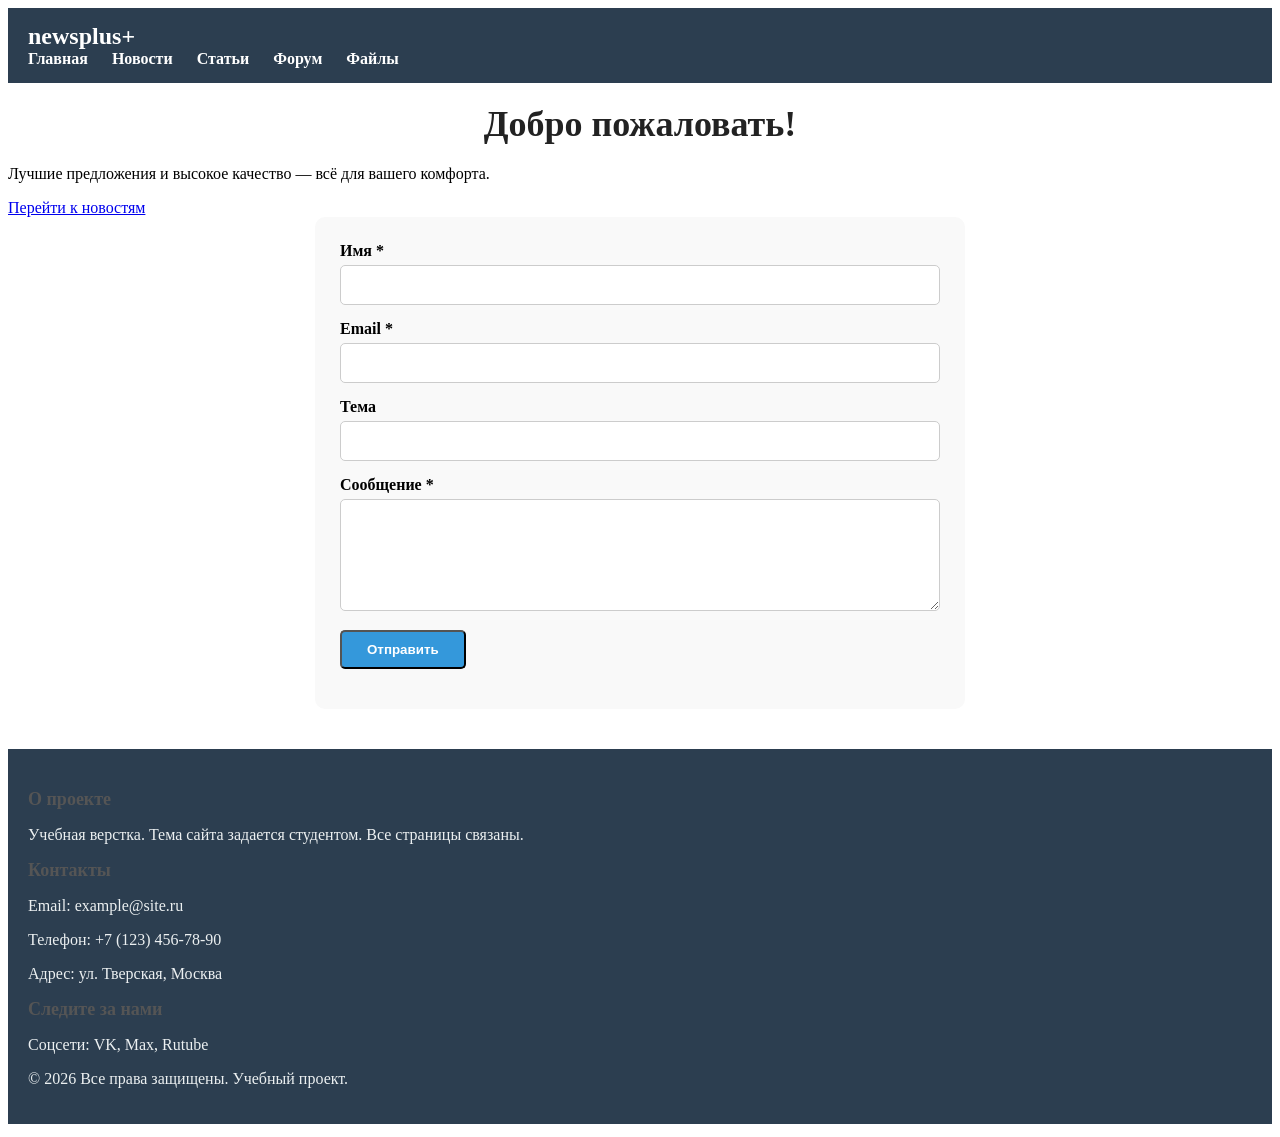
==== adreklama.html @ 59ff456b "ПР-1-3" ====
<!DOCTYPE html>
<html lang="ru">
<head>
    <meta charset="UTF-8">
    <meta name="viewport" content="width=device-width, initial-scale=1.0, viewport-fit=cover">
    <title>Реклама / Связь</title>
    <link rel="stylesheet" href="css/style.css">
</head>
<body>
    <header>
        <div>
            <a href="index.html">newsplus+</a>
            <nav>
                <ul>
                    <li><a href="index.html">Главная</a></li>
                    <li><a href="mainnews.html">Новости</a></li>
                    <li><a href="statie.html">Статьи</a></li>
                    <li><a href="forume.html">Форум</a></li>
                    <li><a href="files.html">Файлы</a></li>
                </ul>
            </nav>
        </div>
    </header>

    <main>
        <section>
            <div>
                <h1>Добро пожаловать!</h1>
                <p>Лучшие предложения и высокое качество — всё для вашего комфорта.</p>
                <a href="mainnews.html">Перейти к новостям</a>
            </div>
        </section>

        <section>
            <form action="#" method="post">
    <div>
        <label for="name">Имя *</label>
        <input type="text" id="name" name="name" required>
    </div>
    <div>
        <label for="email">Email *</label>
        <input type="email" id="email" name="email" required>
    </div>
    <div>
        <label for="subject">Тема</label>
        <input type="text" id="subject" name="subject">
    </div>
    <div>
        <label for="message">Сообщение *</label>
        <textarea id="message" name="message" rows="5" required></textarea>
    </div>
    <div>
        <button type="submit">Отправить</button>
    </div>
</form>

        </section>

        
    </main>

    <footer>
        <div>
            <div>
                <h4>О проекте</h4>
                <p>Учебная верстка. Тема сайта задается студентом. Все страницы связаны.</p>
            </div>
            <div>
                <h4>Контакты</h4>
                <p>Email: example@site.ru</p>
                <p>Телефон: +7 (123) 456-78-90</p>
                <p>Адрес: ул. Тверская, Москва</p>
            </div>
            <div>
                <h4>Следите за нами</h4>
                <p>Соцсети: VK, Max, Rutube</p>
            </div>
        </div>
        <div>
            <p>&copy; 2026 Все права защищены. Учебный проект.</p>
        </div>
    </footer>
</body>
</html>
---- css/style.css ----
/* Заголовки */
h1 {
    font-size: 36px;
    color: #222222;
    text-align: center;
    margin-top: 20px;
    margin-bottom: 20px;
}

h2 {
    font-size: 28px;
    color: #333333;
    text-align: center;
    margin-top: 30px;
    margin-bottom: 20px;
}

h3 {
    font-size: 22px;
    color: #444444;
    margin-top: 10px;
    margin-bottom: 10px;
}

h4 {
    font-size: 18px;
    color: #555555;
    margin-top: 10px;
    margin-bottom: 10px;
}

/* Шапка сайта */
header {
    background-color: #2c3e50;    /* тёмно-синий фон */
    padding: 15px 20px;
}

header a {
    color: white;
    text-decoration: none;         /* убираем подчёркивание у ссылок */
    font-weight: bold;
}

/* Логотип */
header > div > a:first-child {
    font-size: 24px;
}

/* Список навигации */
nav ul {
    list-style: none;              /* убираем маркеры списка */
    margin: 0;
    padding: 0;
}

nav ul li {
    display: inline-block;         /* располагаем пункты меню в строку */
    margin-right: 20px;
}

nav ul li a:hover {
    text-decoration: underline;    /* подчёркивание при наведении */
}

/* Кнопка */
.btn, button, .button {
    display: inline-block;
    background-color: #3498db;     /* голубой фон */
    color: white;
    padding: 10px 25px;
    border-radius: 5px;            /* закруглённые углы */
    text-decoration: none;
    font-weight: bold;
    transition: 0.3s;              /* плавность при наведении */
}

.btn:hover, button:hover, .button:hover {
    background-color: #2980b9;     /* более тёмный при наведении */
    cursor: pointer;
}

/* Карточки товаров/услуг */
.product-card {
    background-color: #f9f9f9;
    border: 1px solid #dddddd;
    border-radius: 8px;
    padding: 15px;
    margin-bottom: 20px;
    text-align: center;
}

.card-img {
    background-color: #e0e0e0;
    height: 150px;
    border-radius: 5px;
    margin-bottom: 10px;
}

.price {
    font-size: 20px;
    font-weight: bold;
    color: #e67e22;               /* оранжевый цвет цены */
    margin: 10px 0;
}

.feature-card {
    background-color: #f0f4f8;
    padding: 20px;
    border-radius: 10px;
    text-align: center;
    margin-bottom: 20px;
}

.feature-icon {
    font-size: 40px;
    margin-bottom: 10px;
}

/* Подвал */
footer {
    background-color: #2c3e50;
    color: #ecf0f1;
    padding: 30px 20px 20px;
    margin-top: 40px;
}

footer a {
    color: #ecf0f1;
    text-decoration: none;
}

footer a:hover {
    text-decoration: underline;
}

.copyright {
    text-align: center;
    margin-top: 20px;
    font-size: 14px;
}

/* Контакты */
.contacts-info {
    background-color: #f9f9f9;
    padding: 20px;
    border-radius: 10px;
    margin-bottom: 30px;
}

.contacts-info div {
    margin-bottom: 15px;
}

.map iframe {
    width: 100%;
    border: 1px solid #dddddd;
    border-radius: 8px;
}

/* Форма обратной связи */
form {
    background-color: #f9f9f9;
    padding: 25px;
    border-radius: 10px;
    max-width: 600px;
    margin: 0 auto;
}

form div {
    margin-bottom: 15px;
}

label {
    display: block;
    font-weight: bold;
    margin-bottom: 5px;
}

input, textarea, select {
    width: 100%;
    padding: 10px;
    border: 1px solid #cccccc;
    border-radius: 5px;
    font-size: 16px;
    box-sizing: border-box;
}

input:focus, textarea:focus, select:focus {
    outline: none;
    border-color: #3498db;
}
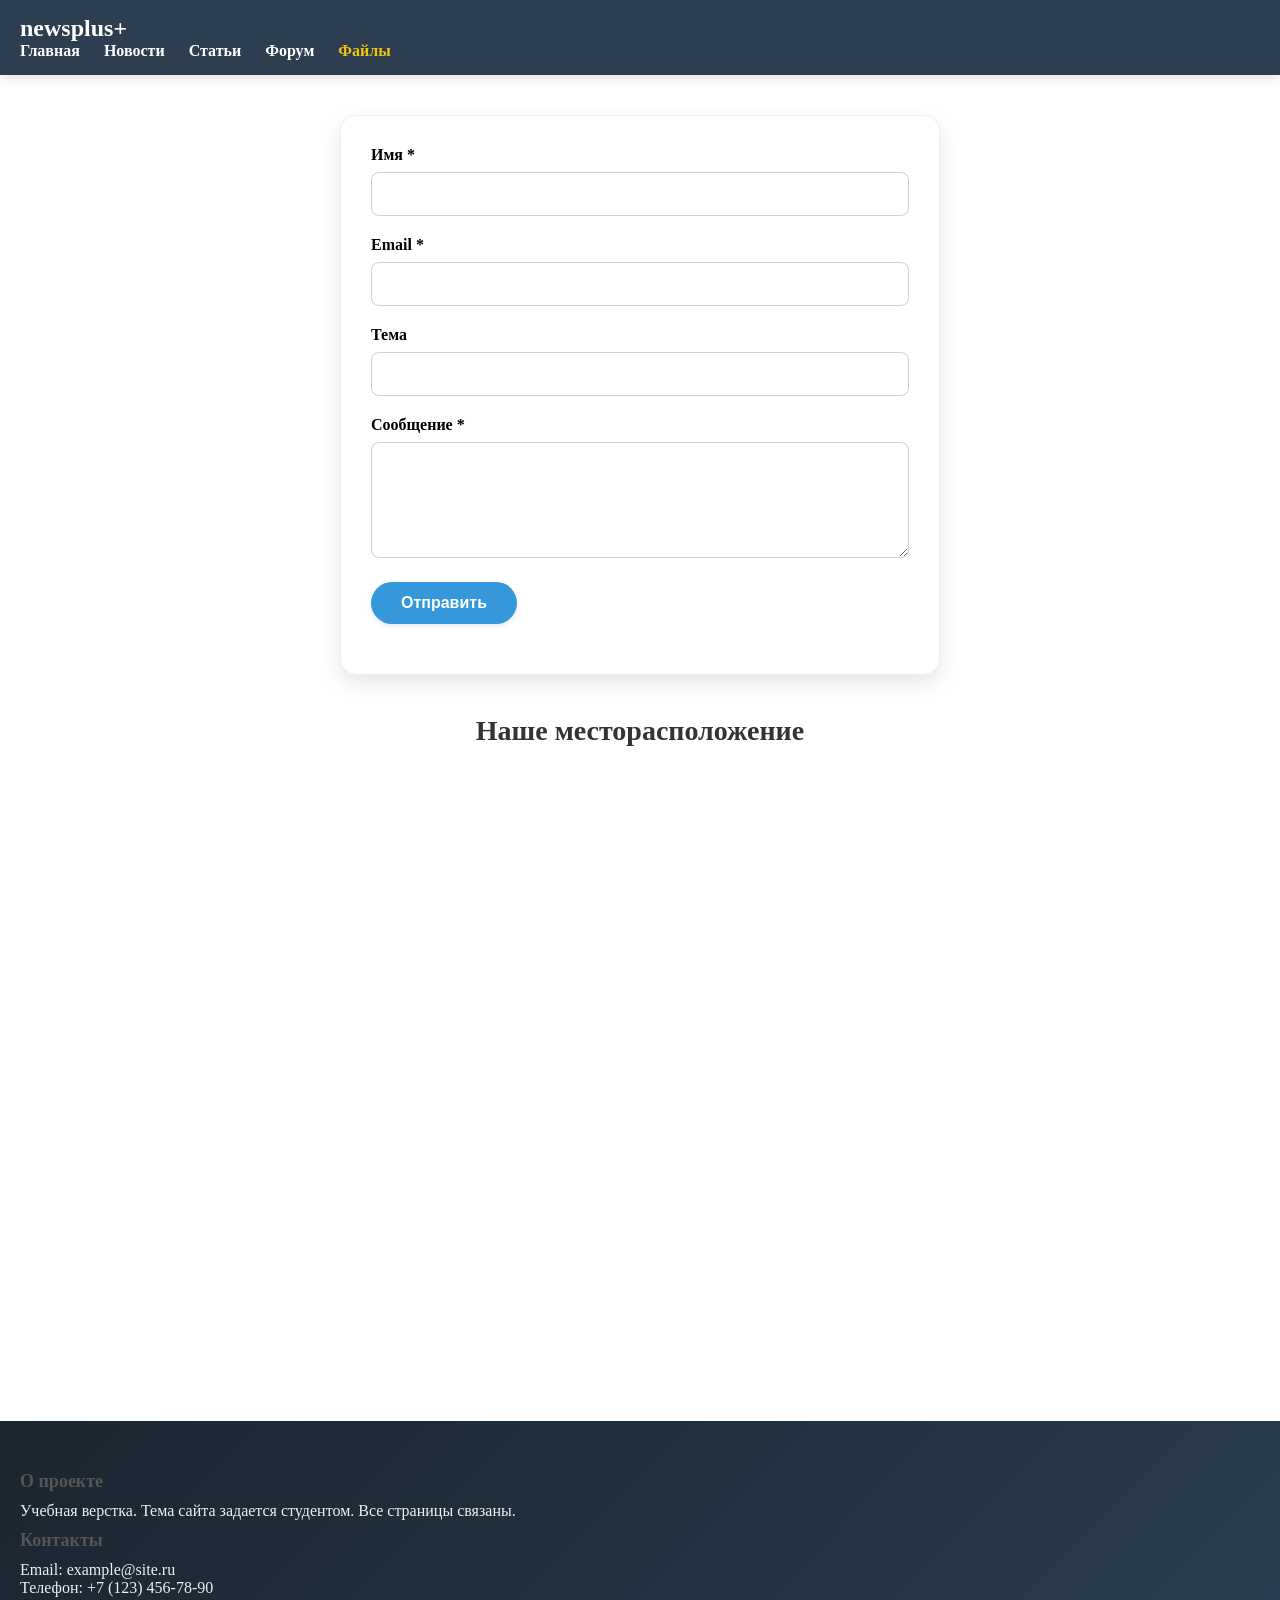
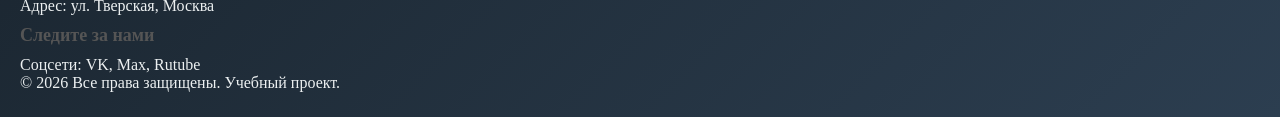
==== commit 158c7563: "ПР-4-1-2 изменение HTML кода, добавление кнопки обратной связи" ====
--- a/adreklama.html
+++ b/adreklama.html
@@ -24,14 +24,6 @@
 
     <main>
         <section>
-            <div>
-                <h1>Добро пожаловать!</h1>
-                <p>Лучшие предложения и высокое качество — всё для вашего комфорта.</p>
-                <a href="mainnews.html">Перейти к новостям</a>
-            </div>
-        </section>
-
-        <section>
             <form action="#" method="post">
     <div>
         <label for="name">Имя *</label>
@@ -55,6 +47,8 @@
 </form>
 
         </section>
+        <h2>Наше месторасположение</h2>
+        <iframe id="map_322671112" frameborder="0" width="100%" height="600px" src="https://makemap.2gis.ru/widget?data=[base64]" sandbox="allow-modals allow-forms allow-scripts allow-same-origin allow-popups allow-top-navigation-by-user-activation"></iframe>
 
         
     </main>
--- a/css/style.css
+++ b/css/style.css
@@ -1,3 +1,9 @@
+* {
+    margin: 0;
+    padding: 0;
+    box-sizing: border-box;
+}
+
 /* Заголовки */
 h1 {
     font-size: 36px;
@@ -31,8 +37,11 @@
 
 /* Шапка сайта */
 header {
-    background-color: #2c3e50;    /* тёмно-синий фон */
+    background-color: #2c3e50;
     padding: 15px 20px;
+    box-shadow: 0 4px 10px rgba(0, 0, 0, 0.1);  /* тень под шапкой */
+    position: sticky;
+    top: 0;
 }
 
 header a {
@@ -53,6 +62,13 @@
     padding: 0;
 }
 
+.nav-list a.active {
+    color: #f1c40f;
+    border-bottom: 2px solid #f1c40f;
+    padding-bottom: 5px;
+}
+
+
 nav ul li {
     display: inline-block;         /* располагаем пункты меню в строку */
     margin-right: 20px;
@@ -62,39 +78,87 @@
     text-decoration: underline;    /* подчёркивание при наведении */
 }
 
+/* Первый пункт меню */
+nav ul li:first-child a {
+    font-weight: bold;
+}
+
+/* Последний пункт меню */
+nav ul li:last-child a {
+    color: #f1c40f;
+}
+
+/* Для каждого второго пункта (чётного) */
+nav ul li:nth-child(even) a:hover {
+    color: #f39c12;
+}
+
 /* Кнопка */
 .btn, button, .button {
     display: inline-block;
-    background-color: #3498db;     /* голубой фон */
+    background-color: #3498db;
     color: white;
-    padding: 10px 25px;
-    border-radius: 5px;            /* закруглённые углы */
+    padding: 12px 30px;        /* увеличили отступы */
+    border: none;              /* убираем стандартную рамку у кнопок */
+    border-radius: 30px;       /* более скруглённые углы */
     text-decoration: none;
     font-weight: bold;
-    transition: 0.3s;              /* плавность при наведении */
+    font-size: 16px;
+    transition: all 0.25s ease;
+    box-shadow: 0 2px 5px rgba(0, 0, 0, 0.1);
 }
 
 .btn:hover, button:hover, .button:hover {
-    background-color: #2980b9;     /* более тёмный при наведении */
-    cursor: pointer;
-}
+    background-color: #2980b9;
+    box-shadow: 0 4px 10px rgba(0, 0, 0, 0.15);
+}
+
+.btn:active, button:active, .button:active {
+    transform: scale(0.97);   /* эффект нажатия */
+}
+
 
 /* Карточки товаров/услуг */
 .product-card {
-    background-color: #f9f9f9;
-    border: 1px solid #dddddd;
-    border-radius: 8px;
-    padding: 15px;
-    margin-bottom: 20px;
-    text-align: center;
-}
+    background-color: #ffffff;
+    border: 1px solid #e0e0e0;
+    border-radius: 12px;
+    padding: 20px;
+    margin-bottom: 25px;
+    text-align: center;
+    transition: transform 0.2s, box-shadow 0.2s;
+}
+
+.product-card:hover {
+    background: linear-gradient(to bottom, #ffffff, #fafafa);
+    box-shadow: 0 10px 25px rgba(0, 0, 0, 0.15);
+    transform: translateY(-5px);
+}
+
+.product-card:nth-child(odd) {
+    background-color: #ffffff;
+}
+
+.product-card:nth-child(even) {
+    background-color: #fafafa;
+}
+
+
 
 .card-img {
     background-color: #e0e0e0;
     height: 150px;
     border-radius: 5px;
     margin-bottom: 10px;
-}
+    transition: transform 0.3s;
+    overflow: hidden;
+
+}
+
+.product-card:hover .card-img {
+    transform: scale(1.02);
+}
+
 
 .price {
     font-size: 20px;
@@ -105,10 +169,17 @@
 
 .feature-card {
     background-color: #f0f4f8;
-    padding: 20px;
-    border-radius: 10px;
-    text-align: center;
-    margin-bottom: 20px;
+    padding: 25px 20px;
+    border-radius: 12px;
+    text-align: center;
+    margin-bottom: 20px;
+    box-shadow: 0 2px 8px rgba(0, 0, 0, 0.05);
+    transition: transform 0.2s, box-shadow 0.2s;
+}
+
+.feature-card:hover {
+    transform: translateY(-3px);
+    box-shadow: 0 6px 16px rgba(0, 0, 0, 0.1);
 }
 
 .feature-icon {
@@ -119,19 +190,45 @@
 /* Подвал */
 footer {
     background-color: #2c3e50;
+    background: linear-gradient(135deg, #1a252f 0%, #2c3e50 100%);
     color: #ecf0f1;
-    padding: 30px 20px 20px;
-    margin-top: 40px;
+    padding: 40px 20px 25px;
+    margin-top: 50px;
+}
+
+.footer-col {
+    margin-bottom: 20px;
+}
+
+.footer-col h4 {
+    margin-bottom: 15px;
+    font-size: 18px;
 }
 
 footer a {
     color: #ecf0f1;
     text-decoration: none;
+    transition: color 0.2s;
 }
 
 footer a:hover {
     text-decoration: underline;
-}
+    color: #f1c40f;
+    text-decoration: underline;
+
+}
+
+footer a:active {
+    color: #e67e22;
+}
+
+
+.container {
+    max-width: 1200px;
+    margin: 0 auto;   /* центрирование блока */
+    padding: 0 20px;  /* внутренние отступы по бокам */
+}
+
 
 .copyright {
     text-align: center;
@@ -141,10 +238,12 @@
 
 /* Контакты */
 .contacts-info {
-    background-color: #f9f9f9;
-    padding: 20px;
-    border-radius: 10px;
+    background-color: #ffffff;
+    padding: 25px;
+    border-radius: 12px;
     margin-bottom: 30px;
+    box-shadow: 0 4px 12px rgba(0, 0, 0, 0.08);
+    border: 1px solid #eeeeee;
 }
 
 .contacts-info div {
@@ -159,33 +258,71 @@
 
 /* Форма обратной связи */
 form {
-    background-color: #f9f9f9;
-    padding: 25px;
-    border-radius: 10px;
+    background-color: #ffffff;
+    padding: 30px;
+    border-radius: 16px;
     max-width: 600px;
     margin: 0 auto;
+    box-shadow: 0 8px 20px rgba(0, 0, 0, 0.1);
+    border: 1px solid #eeeeee;
 }
 
 form div {
-    margin-bottom: 15px;
+    margin-bottom: 20px;
 }
 
 label {
     display: block;
-    font-weight: bold;
-    margin-bottom: 5px;
-}
+    font-weight: 600;
+    margin-bottom: 8px;
+}
+
 
 input, textarea, select {
     width: 100%;
-    padding: 10px;
-    border: 1px solid #cccccc;
-    border-radius: 5px;
+    padding: 12px 15px;
+    border: 1px solid #d0d0d0;
+    border-radius: 8px;
     font-size: 16px;
-    box-sizing: border-box;
+    transition: border-color 0.3s, box-shadow 0.3s;
 }
 
 input:focus, textarea:focus, select:focus {
     outline: none;
-    border-color: #3498db;
-}+    border-color: #e67e22;
+    box-shadow: 0 0 0 3px rgba(230, 126, 34, 0.2);
+    background-color: #fffef7;
+}
+
+section {
+    transition: opacity 0.5s;
+    margin-top: 40px;
+    margin-bottom: 40px;
+}
+
+section:hover {
+    opacity: 0.98;
+}
+
+
+.hero {
+    background: linear-gradient(135deg, rgba(0,0,0,0.6) 0%, rgba(0,0,0,0.3) 100%), url('https://via.placeholder.com/1920x600?text=Hero+Background');
+    background-size: cover;
+    background-position: center;
+    padding: 80px 0;
+    text-align: center;
+    color: white;
+}
+
+.hero h1, .hero p {
+    color: white;
+}
+
+.hero .btn {
+    background-color: #e67e22;
+}
+
+.hero .btn:hover {
+    background-color: #d35400;
+}
+
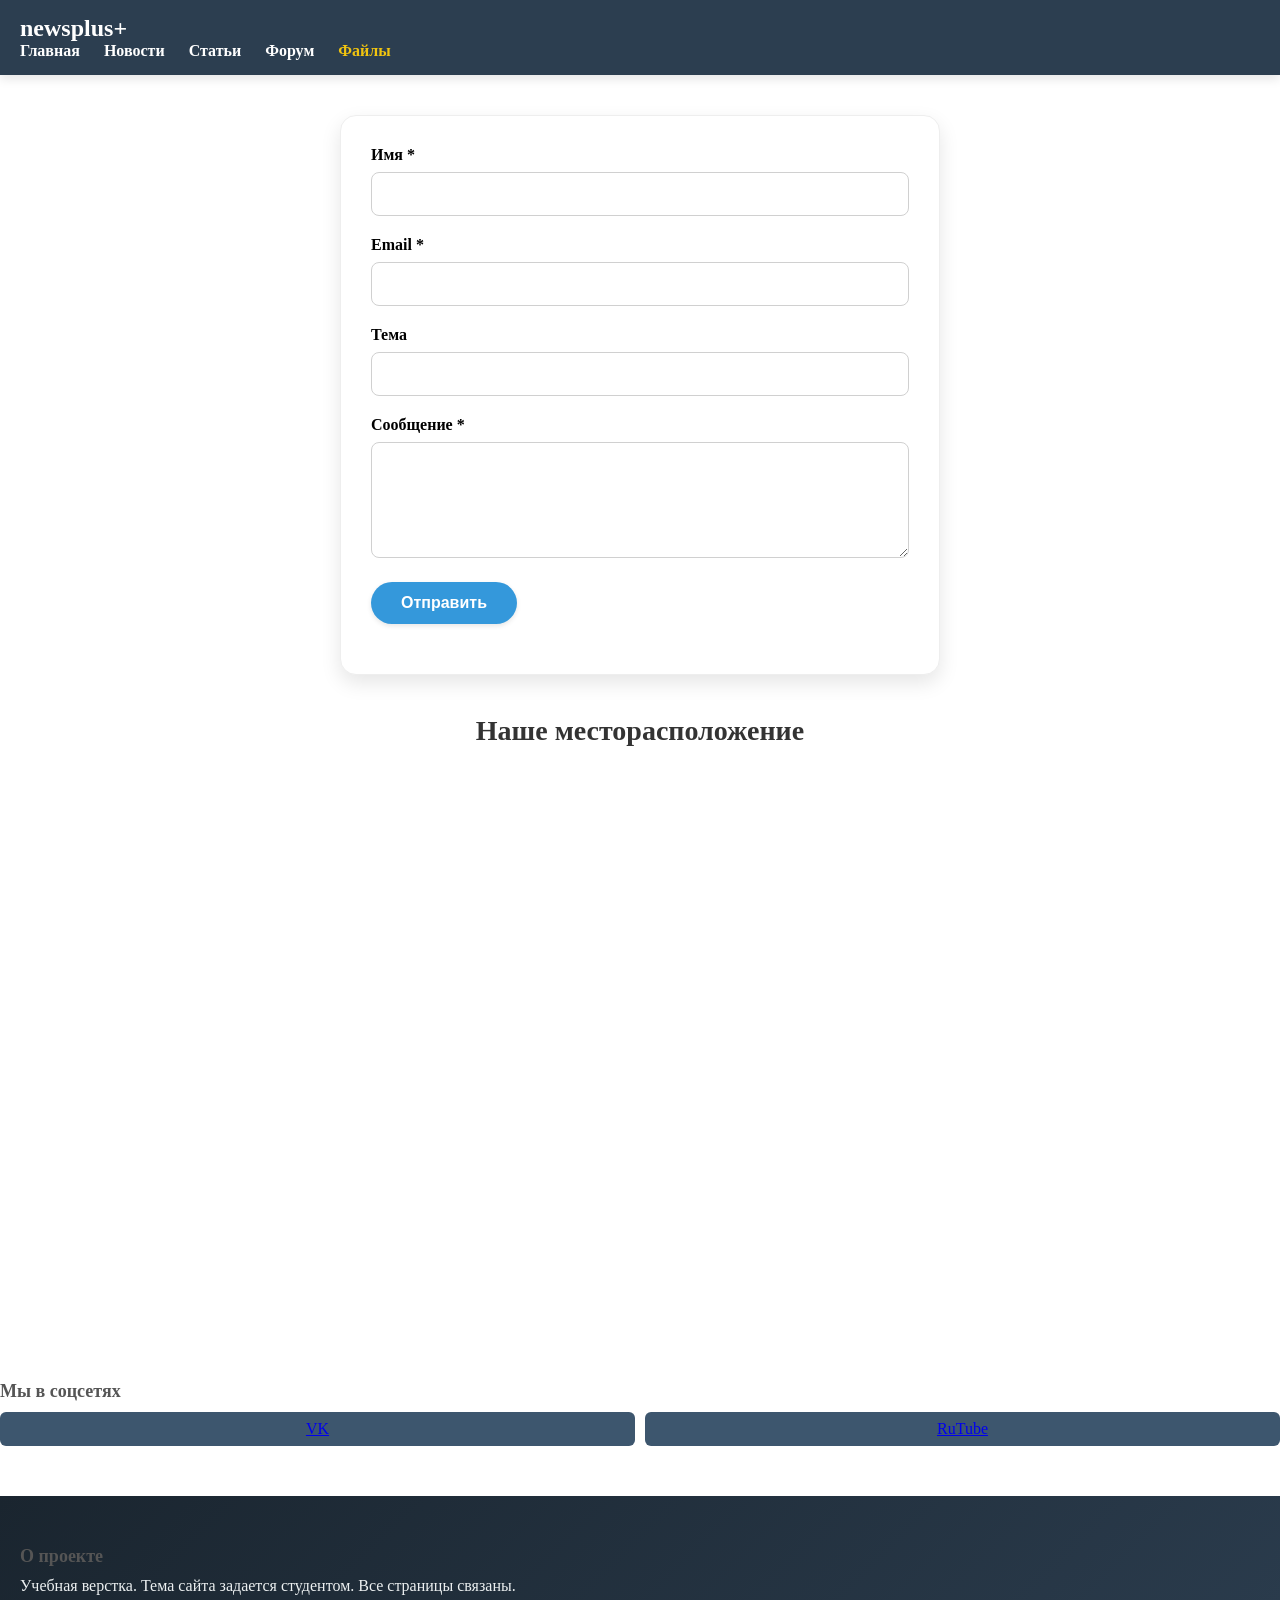
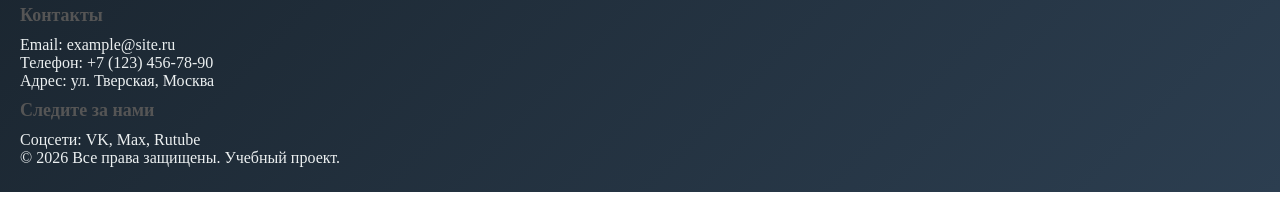
==== commit f67560c1: "ПР-3-2: внедрен  Grid для каталога, галереи и соцсетей" ====
--- a/adreklama.html
+++ b/adreklama.html
@@ -49,7 +49,14 @@
         </section>
         <h2>Наше месторасположение</h2>
         <iframe id="map_322671112" frameborder="0" width="100%" height="600px" src="https://makemap.2gis.ru/widget?data=[base64]" sandbox="allow-modals allow-forms allow-scripts allow-same-origin allow-popups allow-top-navigation-by-user-activation"></iframe>
-
+        <div class="footer-social">
+            <h4>Мы в соцсетях</h4>
+            <div class="social-grid">
+                <a href="#">VK</a>
+                <a href="#">RuTube</a>
+            </div>
+        </div>
+        
         
     </main>
 
--- a/css/style.css
+++ b/css/style.css
@@ -117,21 +117,95 @@
     transform: scale(0.97);   /* эффект нажатия */
 }
 
+/* Галерея — сложная сетка с разными размерами */
+.gallery-grid {
+    display: grid;
+    grid-template-columns: repeat(4, 1fr);
+    grid-auto-rows: 200px;
+    gap: 15px;
+}
+
+.gallery-item {
+    background-color: #3498db;
+    color: white;
+    display: flex;
+    align-items: center;
+    justify-content: center;
+    border-radius: 8px;
+    font-size: 18px;
+    font-weight: bold;
+}
+
+/* Растягиваем некоторые элементы на несколько колонок/строк */
+.gallery-item-1 {
+    grid-column: span 2;
+    grid-row: span 2;
+    background-color: #e74c3c;
+}
+
+.gallery-item-3 {
+    grid-column: span 2;
+    background-color: #2ecc71;
+}
+
+.gallery-item-5 {
+    grid-row: span 2;
+    background-color: #f39c12;
+}
+
+/* Сетка каталога на Grid */
+.cards-grid {
+    display: grid;
+    grid-template-columns: repeat(auto-fill, minmax(280px, 1fr));
+    gap: 30px;
+}
+
+/* Чтобы кнопка была внизу */
+.product-card .card-content {
+    flex: 1;
+    display: flex;
+    flex-direction: column;
+    padding: 15px;
+}
+
+.product-card .price {
+    margin-top: auto;
+}
+.social-grid {
+    display: grid;
+    grid-template-columns: repeat(2, 1fr);
+    gap: 10px;
+    margin-top: 10px;
+}
+
+.social-grid a {
+    background-color: #3d566e;
+    padding: 8px 12px;
+    text-align: center;
+    border-radius: 6px;
+    transition: background-color 0.2s;
+}
+
+.social-grid a:hover {
+    background-color: #f1c40f;
+    color: #2c3e50;
+}
 
 /* Карточки товаров/услуг */
 .product-card {
+    display: flex;
+    flex-direction: column;
     background-color: #ffffff;
     border: 1px solid #e0e0e0;
     border-radius: 12px;
-    padding: 20px;
-    margin-bottom: 25px;
-    text-align: center;
-    transition: transform 0.2s, box-shadow 0.2s;
-}
+    overflow: hidden;
+    transition: box-shadow 0.2s;
+}
+
 
 .product-card:hover {
     background: linear-gradient(to bottom, #ffffff, #fafafa);
-    box-shadow: 0 10px 25px rgba(0, 0, 0, 0.15);
+    box-shadow: 0 8px 20px rgba(0, 0, 0, 0.1);
     transform: translateY(-5px);
 }
 
@@ -146,13 +220,12 @@
 
 
 .card-img {
+    height: 180px;
     background-color: #e0e0e0;
-    height: 150px;
-    border-radius: 5px;
-    margin-bottom: 10px;
-    transition: transform 0.3s;
-    overflow: hidden;
-
+    display: flex;
+    align-items: center;
+    justify-content: center;
+    font-size: 48px;
 }
 
 .product-card:hover .card-img {
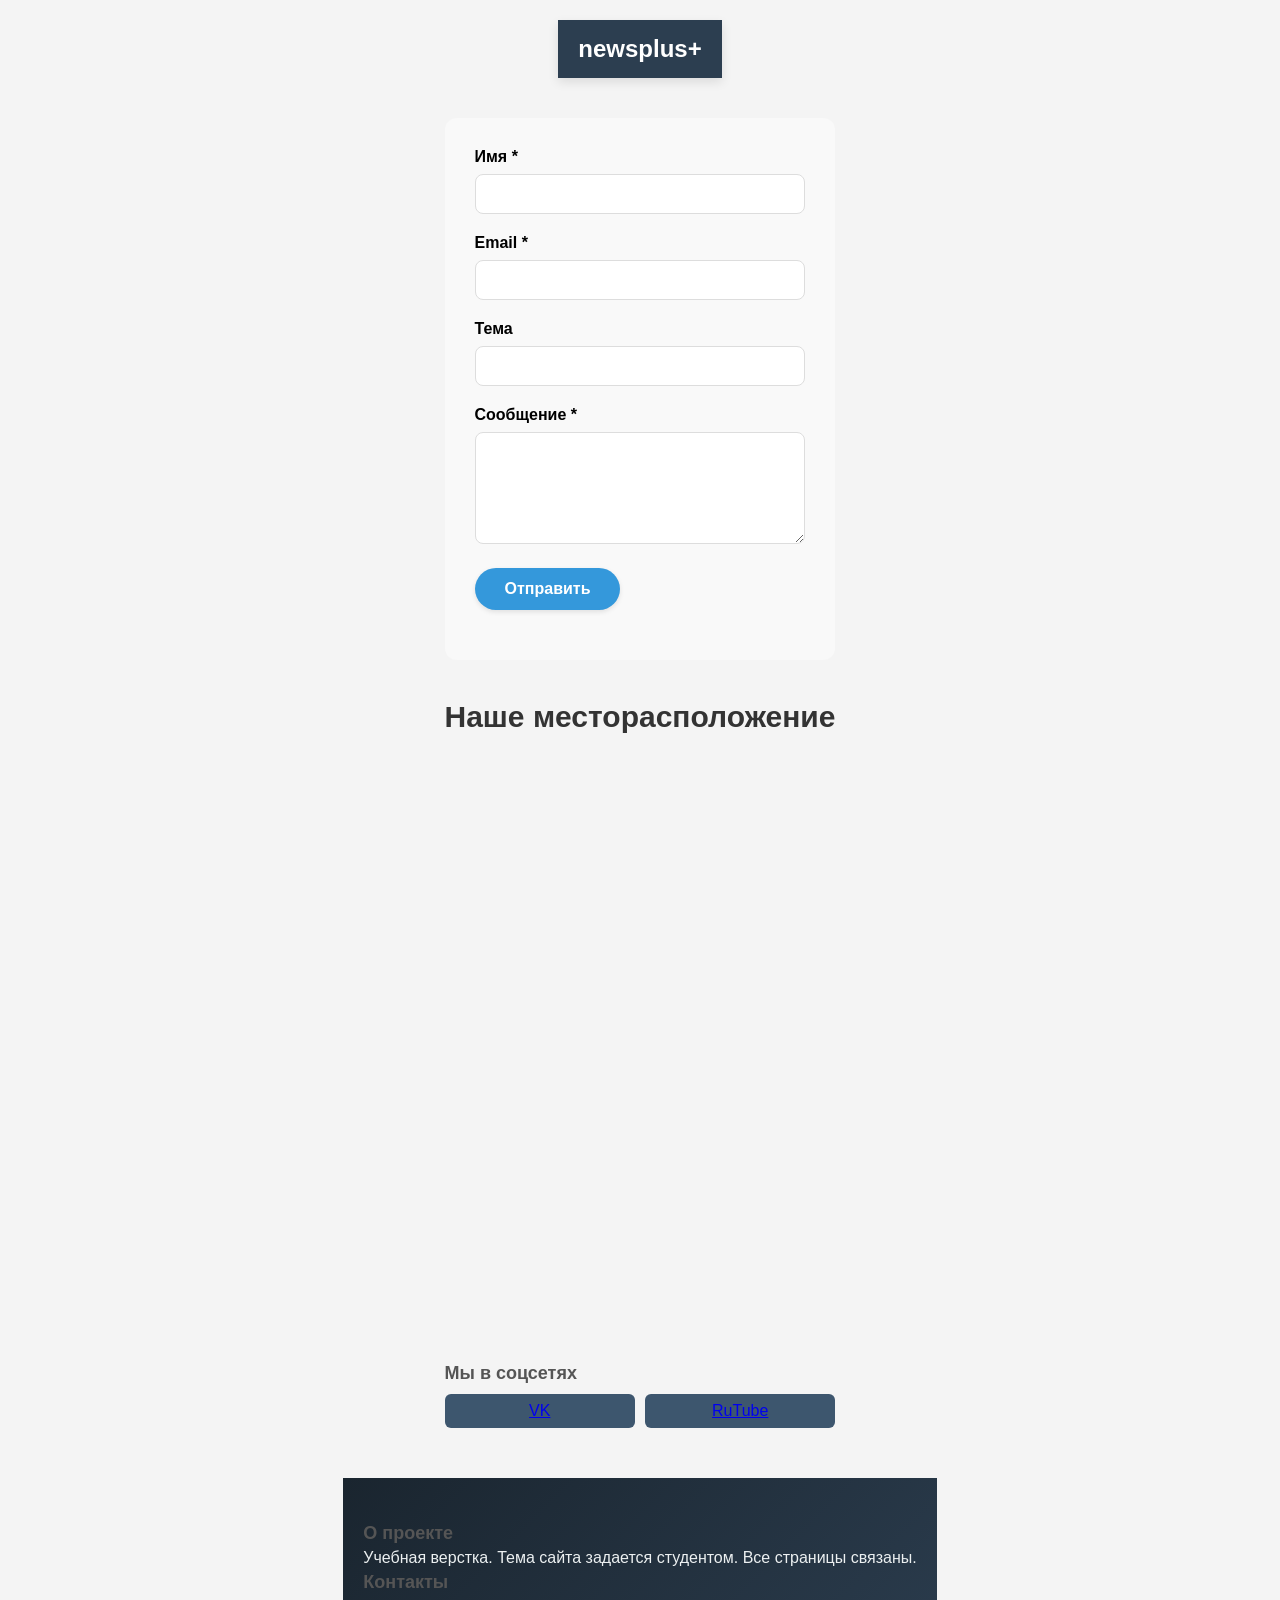
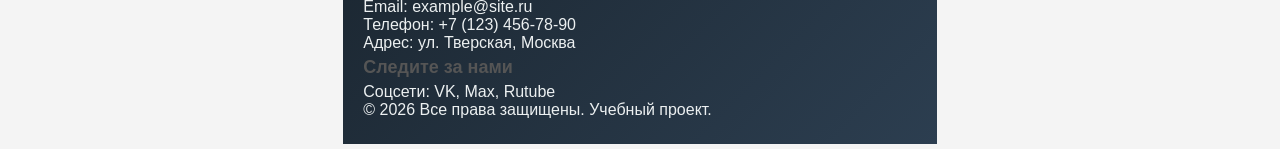
==== commit 3be04271: "-7: добавил адаптивную вёрстку (медиа-запросы, Flexbox, Grid, меню, форма)" ====
--- a/adreklama.html
+++ b/adreklama.html
@@ -8,10 +8,14 @@
 </head>
 <body>
     <header>
+        
         <div>
             <a href="index.html">newsplus+</a>
-            <nav>
-                <ul>
+            <nav class="menu">
+                <ul><input type="checkbox" id="menu-toggle">
+                    <label for="menu-toggle" class="menu-icon">
+                      &#9776;
+                    </label>
                     <li><a href="index.html">Главная</a></li>
                     <li><a href="mainnews.html">Новости</a></li>
                     <li><a href="statie.html">Статьи</a></li>
--- a/css/style.css
+++ b/css/style.css
@@ -43,6 +43,20 @@
     position: sticky;
     top: 0;
 }
+header .container {
+    display: flex;
+    justify-content: space-between;
+    align-items: center;
+    flex-wrap: wrap;
+}
+
+@media (max-width: 768px) {
+    header .container {
+        flex-direction: column;
+        gap: 15px;
+    }
+}
+
 
 header a {
     color: white;
@@ -57,10 +71,32 @@
 
 /* Список навигации */
 nav ul {
-    list-style: none;              /* убираем маркеры списка */
+    display: flex;
+    gap: 25px;
+    list-style: none;
     margin: 0;
     padding: 0;
 }
+
+/* На телефонах и планшетах — вертикальное */
+@media (max-width: 768px) {
+    nav ul {
+        flex-direction: column;
+        align-items: center;
+        gap: 10px;
+        width: 100%;
+    }
+    nav ul li {
+        width: 100%;
+        text-align: center;
+    }
+    nav ul li a {
+        display: block;
+        padding: 8px 0;
+        width: 100%;
+    }
+}
+
 
 .nav-list a.active {
     color: #f1c40f;
@@ -117,12 +153,214 @@
     transform: scale(0.97);   /* эффект нажатия */
 }
 
-/* Галерея — сложная сетка с разными размерами */
+.gallery-card {
+    display: flex;
+    flex-direction: column;
+    align-items: center;
+    text-align: center;
+}
+
 .gallery-grid {
     display: grid;
+    gap: 15px;
+    grid-template-columns: repeat(2, 1fr);
+}
+
+.gallery-item {
+    background: #e0e0e0;
+    height: 150px;
+    border-radius: 8px;
+    display: flex;
+    align-items: center;
+    justify-content: center;
+    font-size: 40px;
+    transition: 0.3s;
+}
+
+.gallery-item:hover {
+    transform: scale(1.02);
+}
+
+/* Планшеты: 3 колонки */
+@media (min-width: 600px) {
+    .gallery-grid {
+        grid-template-columns: repeat(3, 1fr);
+    }
+    .gallery-item {
+        height: 200px;
+    }
+}
+
+/* Десктопы: 4 колонки */
+@media (min-width: 1024px) {
+    .gallery-grid {
+        grid-template-columns: repeat(4, 1fr);
+    }
+    .gallery-item {
+        height: 250px;
+    }
+}
+
+
+/* Основной макет главной страницы через grid-areas */
+.page-layout {
+    display: grid;
+    grid-template-areas:
+        "hero hero"
+        "features features"
+        "popular sidebar"
+        "gallery gallery";
+    grid-template-columns: 2fr 1fr;
+    gap: 40px;
+}
+
+.hero-section { grid-area: hero; }
+.features-section { grid-area: features; }
+.popular-section { grid-area: popular; }
+.sidebar-section { grid-area: sidebar; }
+.gallery-section { grid-area: gallery; }
+
+@media (min-width: 600px) {
+    .cards-grid {
+        grid-template-columns: repeat(2, 1fr); /* 2 колонки на планшете */
+    }
+}
+@media (min-width: 1024px) {
+    .cards-grid {
+        grid-template-columns: repeat(3, 1fr); /* 3 колонки на десктопе */
+    }
+}
+
+@media (min-width: 768px) {
+    .product-card {
+        flex-direction: row;
+        align-items: center;
+    }
+    .product-card .card-img {
+        flex: 0 0 200px; /* фиксированная ширина */
+        height: 200px;
+    }
+    .product-card .card-content {
+        flex: 1;
+        padding: 20px;
+    }
+}
+@media (max-width: 480px) {
+    .product-card .card-content {
+        padding: 12px;
+    }
+    .product-card .card-img {
+        height: 140px;
+    }
+}
+
+
+@media (max-width: 768px) {
+    .page-layout {
+        grid-template-areas:
+            "hero"
+            "features"
+            "popular"
+            "sidebar"
+            "gallery";
+        grid-template-columns: 1fr;
+    }
+    body {
+        font-size: 14px;
+    }
+    h1 {
+        font-size: 26px;
+    }
+    h2 {
+        font-size: 20px;
+    }
+    .hero {
+        padding: 40px 0;
+    }
+    .hero h1 {
+        font-size: 24px;
+    }
+    .hero p {
+        font-size: 16px;
+    }
+    .container {
+        padding: 0 12px;
+    }
+}
+
+@media (max-width: 1024px) {
+    h1 {
+        font-size: 30px;
+    }
+    h2 {
+        font-size: 24px;
+    }
+    .container {
+        padding: 0 15px;
+    }
+}
+
+@media (max-width: 480px) {
+    h1 {
+        font-size: 20px;
+    }
+    h2 {
+        font-size: 18px;
+    }
+    .hero h1 {
+        font-size: 20px;
+    }
+    .hero p {
+        font-size: 14px;
+    }
+    .btn {
+        padding: 8px 20px;
+        font-size: 14px;
+    }
+}
+
+
+/* Вложенная сетка внутри карточки */
+.product-details {
+    display: grid;
+    grid-template-columns: 1fr auto;
+    align-items: center;
+    margin: 10px 0;
+}
+
+.product-details .price {
+    margin: 0;
+    text-align: right;
+}
+
+.social-links {
+    display: grid;
     grid-template-columns: repeat(4, 1fr);
-    grid-auto-rows: 200px;
     gap: 15px;
+    margin-top: 15px;
+}
+
+.social-icon {
+    background-color: #3d566e;
+    padding: 10px;
+    text-align: center;
+    border-radius: 50%;
+    transition: all 0.2s;
+}
+
+.pinterest-grid {
+    display: grid;
+    grid-template-columns: repeat(auto-fill, minmax(200px, 1fr));
+    grid-auto-rows: 10px;
+    gap: 15px;
+}
+
+.pinterest-item {
+    background-color: #3498db;
+    border-radius: 8px;
+    padding: 15px;
+    color: white;
+    grid-row-end: span 20;
 }
 
 .gallery-item {
@@ -156,8 +394,51 @@
 /* Сетка каталога на Grid */
 .cards-grid {
     display: grid;
-    grid-template-columns: repeat(auto-fill, minmax(280px, 1fr));
-    gap: 30px;
+    gap: 20px;
+    grid-template-columns: 1fr; 
+}
+
+img{
+    width: 100%;
+    max-width: 550px;
+    height: auto;
+    border-radius: 15px;
+    object-fit: cover;
+    margin-bottom: 15px;
+}
+body {
+    font-family: Arial, sans-serif;
+    align-items: center;
+    display: flex;
+    flex-direction: column;
+    padding-top: 20px;
+    background-color: #f4f4f4;
+}
+h3, h5 {
+    margin: 5px 0;
+    word-wrap: break-word; /* Перенос длинных слов, если они не влезают */
+}
+h4 {
+    margin: 5px 0;
+    word-wrap: break-word; /* Перенос длинных слов, если они не влезают */
+}
+.button{
+    margin-left: 160px;
+}
+
+.divaa:hover{
+    box-shadow: 0 4px 10px rgba(0, 0, 0, 0.15);
+    padding: 5px;
+    border-radius: 15px;
+}
+
+.product-card {
+    display: flex;
+    flex-direction: column;
+    background: white;
+    border-radius: 12px;
+    border: 1px solid #e0e0e0;
+    overflow: hidden;
 }
 
 /* Чтобы кнопка была внизу */
@@ -191,6 +472,70 @@
     color: #2c3e50;
 }
 
+.features-grid {
+    display: grid;
+    gap: 20px;
+    grid-template-columns: 1fr;
+}
+@media (min-width: 1200px) {
+    .product-card {
+        flex-direction: row;
+        align-items: center;
+    }
+    .product-card .card-img {
+        flex: 0 0 300px; /* фиксированная ширина */
+        height: 300px;
+    }
+    .product-card .card-content {
+        flex: 1;
+        padding: 25px;
+    }
+    .gallery-grid {
+        grid-template-columns: repeat(4, 1fr);
+    }
+    .gallery-item {
+        height: 275px;
+    }
+
+
+    h1 {
+        font-size: 35px;
+    }
+    h2 {
+        font-size: 30px;
+    }
+    .hero h1 {
+        font-size: 32px;
+    }
+    .hero p {
+        font-size: 25px;
+    }
+    .btn {
+        padding: 8px 25px;
+        font-size: 25px;
+    }
+}
+
+@media (min-width: 600px) {
+    .features-grid {
+        grid-template-columns: repeat(2, 1fr);
+    }
+}
+
+@media (min-width: 1024px) {
+    .features-grid {
+        grid-template-columns: repeat(4, 1fr);
+    }
+}
+
+
+.popular-grid {
+    display: grid;
+    grid-template-columns: repeat(auto-fill, minmax(260px, 1fr));
+    gap: 25px;
+}
+
+
 /* Карточки товаров/услуг */
 .product-card {
     display: flex;
@@ -232,6 +577,15 @@
     transform: scale(1.02);
 }
 
+.hamburger-line{
+
+}
+.hamburger-btn{
+    
+}
+.menu-items{
+
+}
 
 .price {
     font-size: 20px;
@@ -269,6 +623,25 @@
     margin-top: 50px;
 }
 
+footer .container {
+    display: flex;
+    justify-content: space-between;
+    flex-wrap: wrap;
+    gap: 30px;
+}
+
+@media (max-width: 768px) {
+    footer .container {
+        flex-direction: column;
+        align-items: center;
+        text-align: center;
+    }
+    .footer-col {
+        width: 100%;
+    }
+}
+
+
 .footer-col {
     margin-bottom: 20px;
 }
@@ -331,14 +704,48 @@
 
 /* Форма обратной связи */
 form {
-    background-color: #ffffff;
-    padding: 30px;
-    border-radius: 16px;
     max-width: 600px;
     margin: 0 auto;
-    box-shadow: 0 8px 20px rgba(0, 0, 0, 0.1);
-    border: 1px solid #eeeeee;
-}
+    padding: 30px;
+    background: #f9f9f9;
+    border-radius: 12px;
+}
+
+/* Поля ввода занимают всю ширину */
+form input,
+form textarea,
+form select {
+    width: 100%;
+    padding: 10px 15px;
+    border: 1px solid #ddd;
+    border-radius: 8px;
+    font-size: 16px;
+}
+
+/* На телефонах убираем отступы, делаем форму на всю ширину */
+@media (max-width: 768px) {
+    form {
+        padding: 15px;
+        border-radius: 8px;
+    }
+    form input,
+    form textarea,
+    form select {
+        font-size: 16px; /* важно: 16px чтобы не было зума на iOS */
+        padding: 12px 15px;
+    }
+    label {
+        font-size: 14px;
+    }
+}
+
+@media (max-width: 480px) {
+    form {
+        padding: 10px;
+        border-radius: 0;
+    }
+}
+
 
 form div {
     margin-bottom: 20px;
@@ -399,3 +806,85 @@
     background-color: #d35400;
 }
 
+
+#menu-toggle {
+    display: none;
+  }
+  
+  .menu-icon {
+    cursor: pointer;
+    display: block;
+    padding: 10px;
+  }
+  
+  .burger {
+    display: block;
+    width: 30px;
+    height: 3px;
+    background-color: black;
+    position: relative;
+    transition: all 0.3s ease;
+  }
+  
+  .burger:before,
+  .burger:after {
+    content: "";
+    display: block;
+    width: 100%;
+    height: 100%;
+    background-color: inherit;
+    position: absolute;
+  }
+  
+  .burger:before {
+    top: -8px;
+  }
+  
+  .burger:after {
+    top: 8px;
+  }
+  
+  .menu {
+    display: none;
+    position: absolute;
+    top: 60px;
+    left: 0;
+    background: white;
+    width: 200px;
+    box-shadow: 0 2px 10px rgba(0,0,0,0.1);
+    padding: 15px;
+  }
+  
+  .menu ul {
+    list-style: none;
+    padding: 0;
+    margin: 0;
+  }
+  
+  .menu li {
+    margin-bottom: 10px;
+  }
+  
+  .menu a {
+    text-decoration: none;
+    color: #333;
+    font-family: Arial, sans-serif;
+  }
+  
+  #menu-toggle:checked ~ .menu {
+    display: block;
+  }
+  
+  #menu-toggle:checked ~ .menu-icon .burger {
+    background: transparent;
+  }
+  
+  #menu-toggle:checked ~ .menu-icon .burger:before {
+    transform: rotate(45deg);
+    top: 0;
+  }
+  
+  #menu-toggle:checked ~ .menu-icon .burger:after {
+    transform: rotate(-45deg);
+    top: 0;
+  }
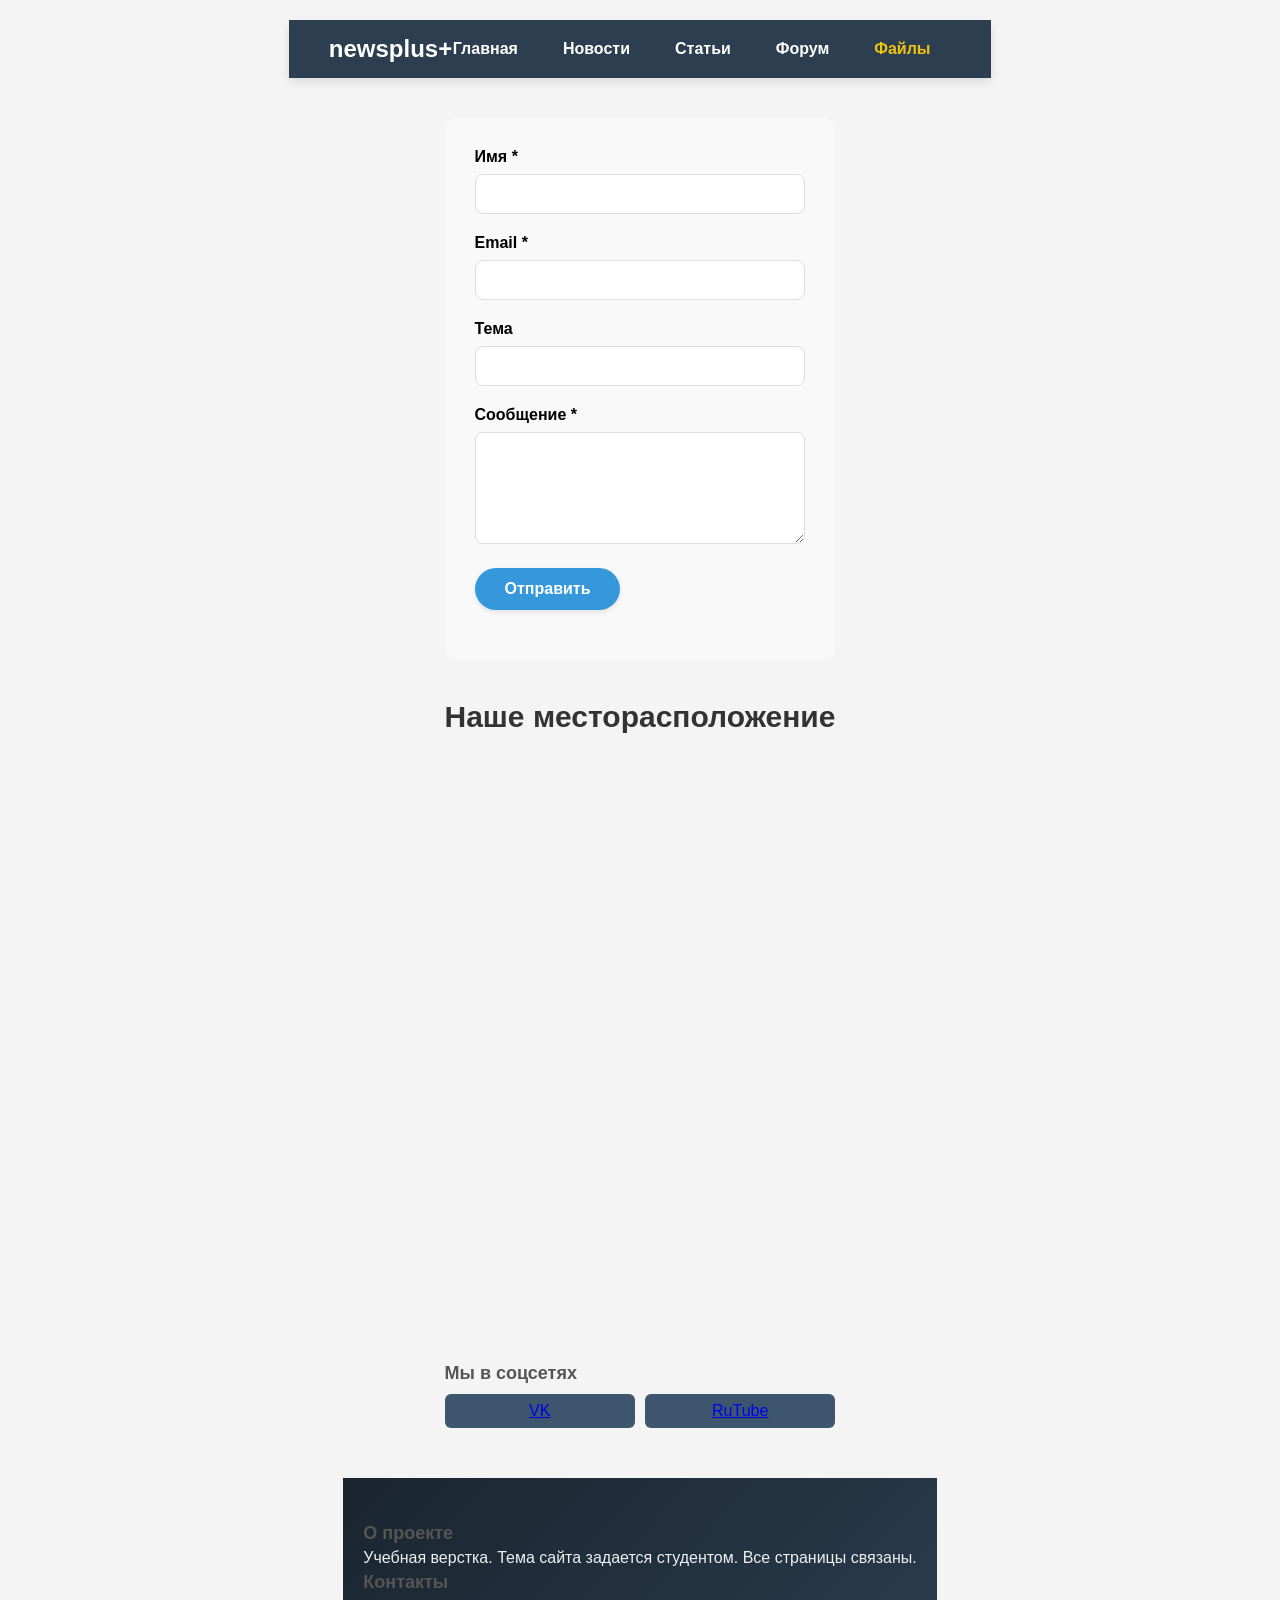
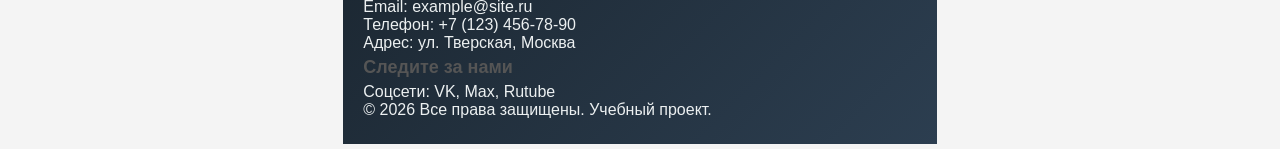
==== commit 0fe6ad72: "-7: добавил адаптивную вёрстку (медиа-запросы, Flexbox, Grid, меню, форма)" ====
--- a/adreklama.html
+++ b/adreklama.html
@@ -8,23 +8,25 @@
 </head>
 <body>
     <header>
-        
-        <div>
-            <a href="index.html">newsplus+</a>
-            <nav class="menu">
-                <ul><input type="checkbox" id="menu-toggle">
-                    <label for="menu-toggle" class="menu-icon">
-                      &#9776;
-                    </label>
-                    <li><a href="index.html">Главная</a></li>
-                    <li><a href="mainnews.html">Новости</a></li>
-                    <li><a href="statie.html">Статьи</a></li>
-                    <li><a href="forume.html">Форум</a></li>
-                    <li><a href="files.html">Файлы</a></li>
-                </ul>
-            </nav>
+        <div class="container">
+          <a href="index.html" class="logo">newsplus+</a>
+      
+          <input type="checkbox" id="menu-toggle" class="menu-toggle">
+          <label for="menu-toggle" class="menu-icon">
+            <span class="burger"></span>
+          </label>
+      
+          <nav class="nav-menu">
+            <ul class="nav-list">
+              <li><a href="index.html">Главная</a></li>
+              <li><a href="mainnews.html">Новости</a></li>
+              <li><a href="statie.html">Статьи</a></li>
+              <li><a href="forume.html">Форум</a></li>
+              <li><a href="files.html">Файлы</a></li>
+            </ul>
+          </nav>
         </div>
-    </header>
+      </header>
 
     <main>
         <section>
--- a/css/style.css
+++ b/css/style.css
@@ -69,14 +69,14 @@
     font-size: 24px;
 }
 
-/* Список навигации */
+/* Список навигации
 nav ul {
     display: flex;
     gap: 25px;
     list-style: none;
     margin: 0;
     padding: 0;
-}
+} */
 
 /* На телефонах и планшетах — вертикальное */
 @media (max-width: 768px) {
@@ -86,15 +86,15 @@
         gap: 10px;
         width: 100%;
     }
-    nav ul li {
+    /* nav ul li {
         width: 100%;
         text-align: center;
-    }
-    nav ul li a {
+    } */
+    /* nav ul li a {
         display: block;
         padding: 8px 0;
         width: 100%;
-    }
+    } */
 }
 
 
@@ -105,10 +105,11 @@
 }
 
 
-nav ul li {
-    display: inline-block;         /* располагаем пункты меню в строку */
+/* nav ul li {
+    display: inline-block;
     margin-right: 20px;
-}
+} 
+*/
 
 nav ul li a:hover {
     text-decoration: underline;    /* подчёркивание при наведении */
@@ -807,21 +808,24 @@
 }
 
 
-#menu-toggle {
+/* Скрываем чекбокс */
+.menu-toggle {
     display: none;
   }
   
+  /* Стили для иконки бургер-меню */
   .menu-icon {
     cursor: pointer;
-    display: block;
+    display: none; /* скрываем на десктопе */
     padding: 10px;
+    z-index: 100;
   }
   
   .burger {
     display: block;
     width: 30px;
     height: 3px;
-    background-color: black;
+    background-color: white; /* белый цвет для контраста с фоном шапки */
     position: relative;
     transition: all 0.3s ease;
   }
@@ -844,47 +848,125 @@
     top: 8px;
   }
   
-  .menu {
-    display: none;
-    position: absolute;
-    top: 60px;
-    left: 0;
-    background: white;
-    width: 200px;
-    box-shadow: 0 2px 10px rgba(0,0,0,0.1);
-    padding: 15px;
-  }
-  
-  .menu ul {
+ /* Десктопное меню — показываем по умолчанию */
+.nav-menu {
+    position: static; /* отменяем фиксированное позиционирование */
+    background: transparent; /* прозрачный фон */
+    box-shadow: none;
+    display: block; /* явно задаём отображение */
+  }
+  
+  .nav-list {
+    display: flex;
+    gap: 25px;
     list-style: none;
+    margin: 0;
     padding: 0;
-    margin: 0;
-  }
-  
-  .menu li {
-    margin-bottom: 10px;
-  }
-  
-  .menu a {
+  }
+  
+  .nav-list li {
+    display: inline-block;
+    margin-right: 20px;
+  }
+  
+  .nav-list a {
+    color: white;
     text-decoration: none;
-    color: #333;
-    font-family: Arial, sans-serif;
-  }
-  
-  #menu-toggle:checked ~ .menu {
-    display: block;
-  }
-  
-  #menu-toggle:checked ~ .menu-icon .burger {
-    background: transparent;
-  }
-  
-  #menu-toggle:checked ~ .menu-icon .burger:before {
-    transform: rotate(45deg);
-    top: 0;
-  }
-  
-  #menu-toggle:checked ~ .menu-icon .burger:after {
-    transform: rotate(-45deg);
-    top: 0;
+    font-weight: bold;
+  }
+  
+  .nav-list a:hover {
+    background-color: rgba(255, 255, 255, 0.1);
+  }
+  
+  /* Показываем бургер-иконку и скрываем обычное меню на мобильных */
+  @media (max-width: 768px) {
+    .menu-icon {
+      display: block; /* показываем иконку бургер-меню */
+    }
+  
+    .nav-list {
+      flex-direction: column;
+      width: 100%;
+      gap: 0; /* убираем отступы между пунктами */
+    }
+  
+    /* Скрываем десктопное меню */
+    header .container {
+      justify-content: space-between; /* сохраняем расположение логотипа и иконки */
+    }
+  
+    /* Показываем мобильное меню при активации чекбокса */
+    .menu-toggle:checked ~ .nav-menu {
+      display: block;
+    }
+  
+    /* Анимация иконки: превращение в крестик */
+    .menu-toggle:checked ~ .menu-icon .burger {
+      background: transparent;
+    }
+  
+    .menu-toggle:checked ~ .menu-icon .burger:before {
+      transform: rotate(45deg);
+      top: 0;
+    }
+  
+    .menu-toggle:checked ~ .menu-icon .burger:after {
+      transform: rotate(-45deg);
+      top: 0;
+    }
+  }
+  @media (max-width: 768px) {
+    /* Скрываем десктопное меню */
+    .nav-menu {
+      position: absolute;
+      top: 100%;
+      left: 0;
+      right: 0;
+      background: #2c3e50;
+      box-shadow: 0 4px 10px rgba(0, 0, 0, 0.1);
+      display: none; /* скрываем по умолчанию */
+      z-index: 99;
+    }
+  
+    /* Показываем бургер-иконку */
+    .menu-icon {
+      display: block;
+    }
+  
+    /* Стили для мобильного меню */
+    .nav-list {
+      flex-direction: column;
+      width: 100%;
+      gap: 0;
+    }
+  
+    .nav-list li {
+      border-bottom: 1px solid rgba(255, 255, 255, 0.1);
+    }
+  
+    .nav-list a {
+      padding: 15px 20px;
+      text-align: center;
+    }
+  
+    /* Показываем меню при активации чекбокса */
+    .menu-toggle:checked ~ .nav-menu {
+      display: block;
+    }
+  
+    /* Анимация иконки бургер-меню */
+    .menu-toggle:checked ~ .menu-icon .burger {
+      background: transparent;
+    }
+  
+    .menu-toggle:checked ~ .menu-icon .burger:before {
+      transform: rotate(45deg);
+      top: 0;
+    }
+  
+    .menu-toggle:checked ~ .menu-icon .burger:after {
+      transform: rotate(-45deg);
+      top: 0;
+    }
   }
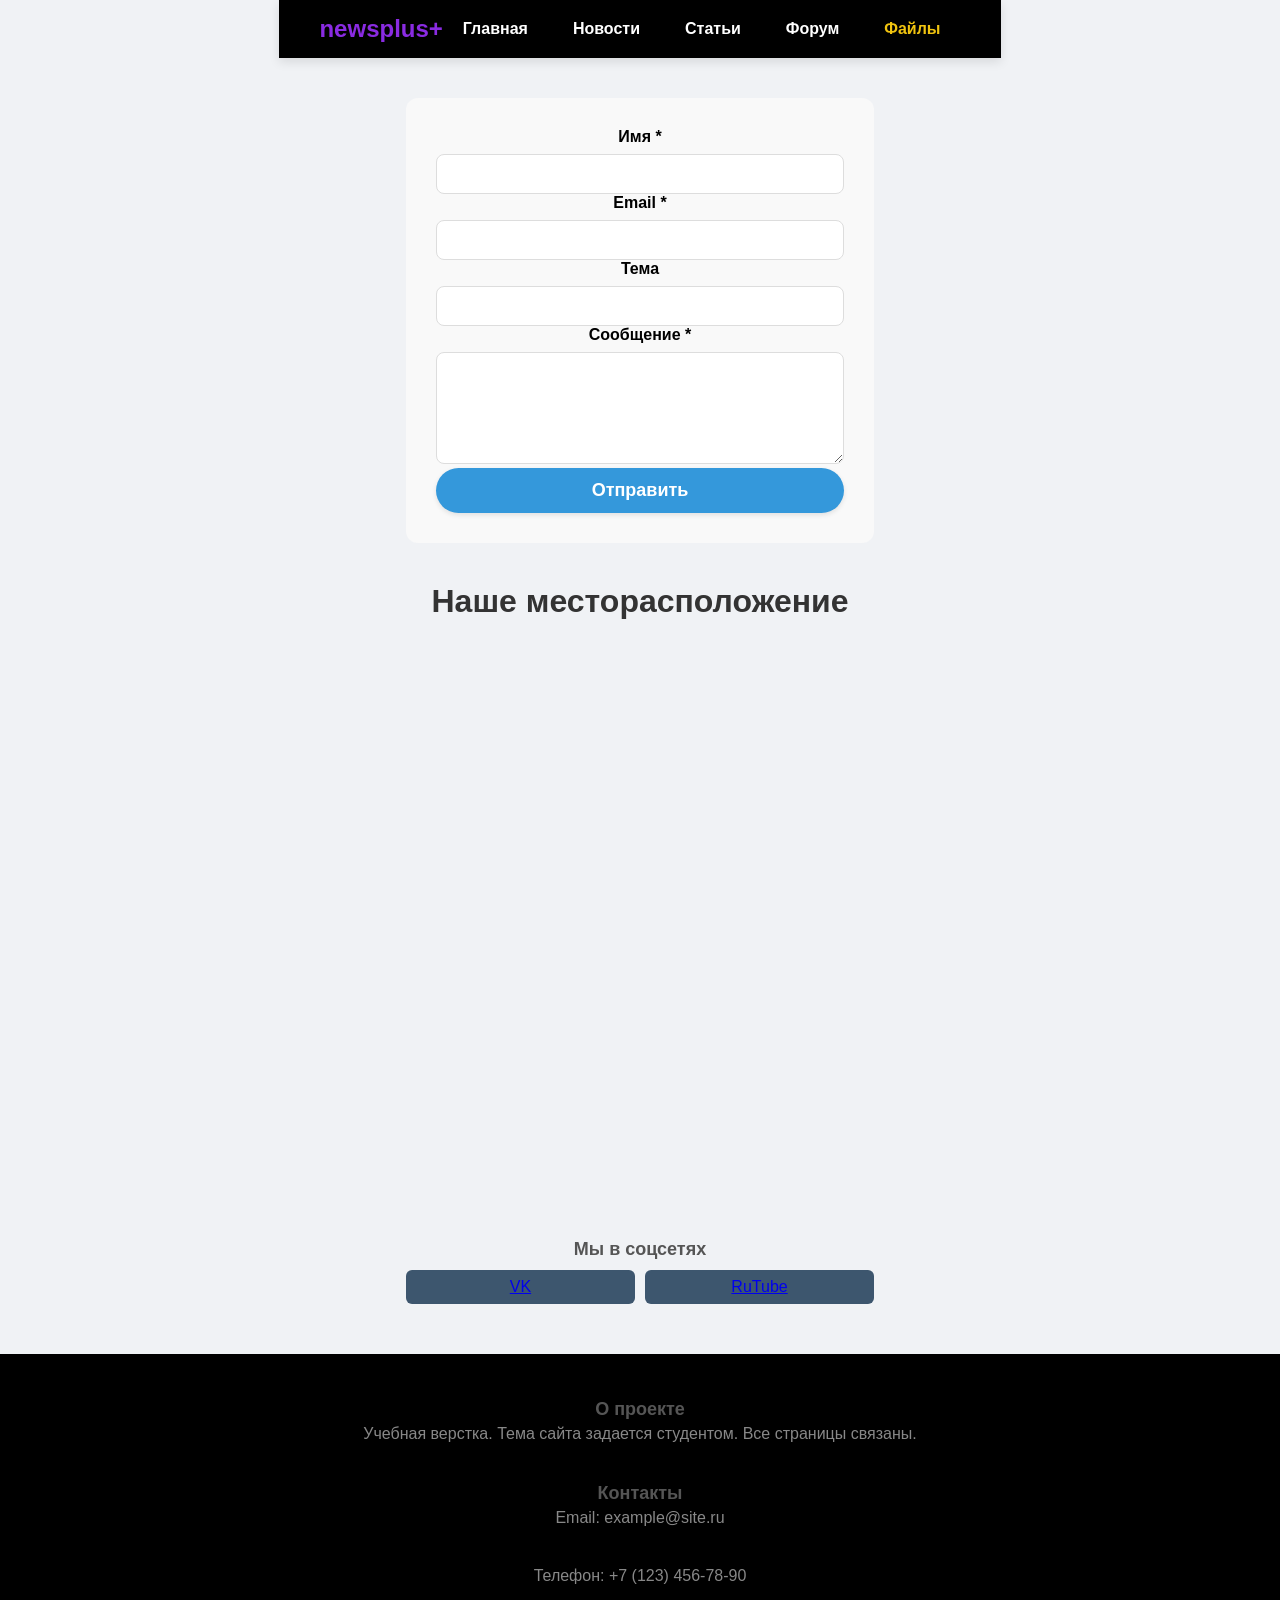
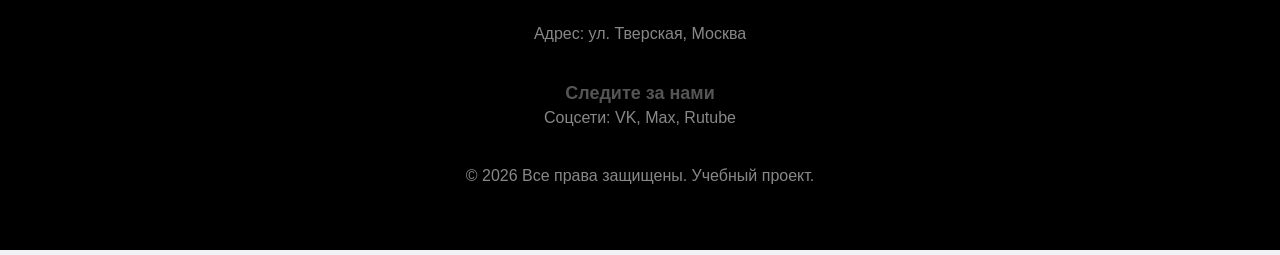
==== commit 7e3e4e92: "few features" ====
--- a/adreklama.html
+++ b/adreklama.html
@@ -10,48 +10,27 @@
     <header>
         <div class="container">
           <a href="index.html" class="logo">newsplus+</a>
-      
           <input type="checkbox" id="menu-toggle" class="menu-toggle">
-          <label for="menu-toggle" class="menu-icon">
-            <span class="burger"></span>
-          </label>
-      
+          <label for="menu-toggle" class="menu-icon"><span class="burger"></span></label>
           <nav class="nav-menu">
             <ul class="nav-list">
               <li><a href="index.html">Главная</a></li>
               <li><a href="mainnews.html">Новости</a></li>
               <li><a href="statie.html">Статьи</a></li>
               <li><a href="forume.html">Форум</a></li>
-              <li><a href="files.html">Файлы</a></li>
-            </ul>
-          </nav>
-        </div>
+              <li><a href="files.html">Файлы</a></li></ul></nav></div>
       </header>
-
-    <main>
-        <section>
-            <form action="#" method="post">
-    <div>
+    <main><section>
+        <form action="#" method="post">
         <label for="name">Имя *</label>
         <input type="text" id="name" name="name" required>
-    </div>
-    <div>
         <label for="email">Email *</label>
         <input type="email" id="email" name="email" required>
-    </div>
-    <div>
         <label for="subject">Тема</label>
         <input type="text" id="subject" name="subject">
-    </div>
-    <div>
         <label for="message">Сообщение *</label>
         <textarea id="message" name="message" rows="5" required></textarea>
-    </div>
-    <div>
-        <button type="submit">Отправить</button>
-    </div>
-</form>
-
+        <button type="submit">Отправить</button></form>
         </section>
         <h2>Наше месторасположение</h2>
         <iframe id="map_322671112" frameborder="0" width="100%" height="600px" src="https://makemap.2gis.ru/widget?data=[base64]" sandbox="allow-modals allow-forms allow-scripts allow-same-origin allow-popups allow-top-navigation-by-user-activation"></iframe>
@@ -59,33 +38,17 @@
             <h4>Мы в соцсетях</h4>
             <div class="social-grid">
                 <a href="#">VK</a>
-                <a href="#">RuTube</a>
-            </div>
-        </div>
-        
-        
-    </main>
-
+                <a href="#">RuTube</a></div></div></main>
     <footer>
-        <div>
-            <div>
                 <h4>О проекте</h4>
                 <p>Учебная верстка. Тема сайта задается студентом. Все страницы связаны.</p>
-            </div>
-            <div>
                 <h4>Контакты</h4>
                 <p>Email: example@site.ru</p>
                 <p>Телефон: +7 (123) 456-78-90</p>
                 <p>Адрес: ул. Тверская, Москва</p>
-            </div>
-            <div>
                 <h4>Следите за нами</h4>
                 <p>Соцсети: VK, Max, Rutube</p>
-            </div>
-        </div>
-        <div>
             <p>&copy; 2026 Все права защищены. Учебный проект.</p>
-        </div>
     </footer>
 </body>
 </html>
--- a/css/style.css
+++ b/css/style.css
@@ -37,7 +37,7 @@
 
 /* Шапка сайта */
 header {
-    background-color: #2c3e50;
+    background-color: #000000;
     padding: 15px 20px;
     box-shadow: 0 4px 10px rgba(0, 0, 0, 0.1);  /* тень под шапкой */
     position: sticky;
@@ -412,7 +412,7 @@
     align-items: center;
     display: flex;
     flex-direction: column;
-    padding-top: 20px;
+    /* padding-top: 20px; */
     background-color: #f4f4f4;
 }
 h3, h5 {
@@ -617,8 +617,7 @@
 
 /* Подвал */
 footer {
-    background-color: #2c3e50;
-    background: linear-gradient(135deg, #1a252f 0%, #2c3e50 100%);
+    background-color: #000000;
     color: #ecf0f1;
     padding: 40px 20px 25px;
     margin-top: 50px;
@@ -923,7 +922,7 @@
       top: 100%;
       left: 0;
       right: 0;
-      background: #2c3e50;
+      background: #000000;
       box-shadow: 0 4px 10px rgba(0, 0, 0, 0.1);
       display: none; /* скрываем по умолчанию */
       z-index: 99;
@@ -969,4 +968,337 @@
       transform: rotate(-45deg);
       top: 0;
     }
-  }+  }
+
+body {
+    font-family: Arial, sans-serif;
+    background: #f0f2f5;
+    display: flex;
+    justify-content: center;
+    align-items: center;
+    min-height: 100vh;
+    margin: 0;
+    /* padding: 20px; */
+}
+
+.slider-container {
+    text-align: center;
+    background: white;
+    padding: 30px;
+    border-radius: 16px;
+    box-shadow: 0 8px 30px rgba(0,0,0,0.1);
+    max-width: 700px;
+    width: 100%;
+    margin-top: 20px;
+}
+
+.slider {
+    display: flex;
+    align-items: center;
+    gap: 15px;
+    justify-content: center;
+}
+
+.slider-image-wrapper {
+    flex: 1;
+    overflow: hidden;
+    border-radius: 12px;
+}
+
+.slider-image-wrapper img {
+    width: 100%;
+    height: 300px;
+    object-fit: cover;
+    display: block;
+    transition: opacity 0.3s;
+}
+
+.slider-btn {
+    background: #2c3e50;
+    color: white;
+    border: none;
+    width: 50px;
+    height: 50px;
+    border-radius: 50%;
+    font-size: 24px;
+    cursor: pointer;
+    transition: background 0.2s;
+}
+.logo{
+    margin-right: 20px;
+    color: blueviolet;
+}
+.slider-btn:hover {
+    background: #3498db;
+}
+
+.image-counter {
+    margin-top: 15px;
+    font-size: 18px;
+    color: #555;
+}
+
+body {
+    font-family: Arial, sans-serif;
+    background: #f0f2f5;
+    display: flex;
+    justify-content: center;
+    align-items: center;
+    min-height: 100vh;
+    margin: 0;
+    /* padding: 20px; */
+}
+
+.calculator-container {
+    background: white;
+    padding: 30px;
+    border-radius: 16px;
+    box-shadow: 0 8px 30px rgba(0,0,0,0.1);
+    max-width: 420px;
+    width: 100%;
+    text-align: center;
+}
+
+.input-group {
+    margin-bottom: 20px;
+    text-align: left;
+}
+
+.input-group label {
+    display: block;
+    font-weight: bold;
+    margin-bottom: 5px;
+    color: #333;
+}
+
+.input-group input {
+    width: 100%;
+    padding: 10px 15px;
+    border: 2px solid #e0e0e0;
+    border-radius: 8px;
+    font-size: 16px;
+    transition: border-color 0.2s;
+}
+
+.input-group input:focus {
+    outline: none;
+    border-color: #3498db;
+}
+
+button {
+    background: #3498db;
+    color: white;
+    border: none;
+    padding: 12px 30px;
+    border-radius: 30px;
+    font-size: 18px;
+    font-weight: bold;
+    cursor: pointer;
+    transition: background 0.2s;
+    width: 100%;
+}
+
+button:hover {
+    background: #2980b9;
+}
+
+.result {
+    margin-top: 20px;
+    padding: 15px;
+    background: #f8f9fa;
+    border-radius: 8px;
+}
+
+.result p {
+    margin: 8px 0;
+    font-size: 18px;
+}
+
+#finalPrice {
+    font-weight: bold;
+    font-size: 24px;
+    color: #e67e22;
+}
+
+#discountAmount {
+    font-weight: bold;
+    color: #2ecc71;
+}
+
+body {
+    font-family: Arial, sans-serif;
+    background: #f0f2f5;
+    /* padding: 40px 20px; */
+    text-align: center;
+}
+
+h2 {
+    margin-bottom: 40px;
+    font-size: 32px;
+    color: #333;
+}
+
+.card-grid {
+    display: grid;
+    grid-template-columns: repeat(auto-fit, minmax(280px, 1fr));
+    gap: 30px;
+    max-width: 1200px;
+    margin: 0 auto;
+}
+
+/* Контейнер карточки */
+.flip-card {
+    background-color: transparent;
+    height: 380px;
+    perspective: 1000px;  /* Создаёт 3D-эффект */
+    cursor: pointer;
+    animation: fadeInUp 0.6s ease forwards;
+    opacity: 0;
+}
+
+@keyframes fadeInUp {
+    from {
+        opacity: 0;
+        transform: translateY(30px);
+    }
+    to {
+        opacity: 1;
+        transform: translateY(0);
+    }
+}
+
+/* Внутренний блок, который вращается */
+.flip-card-inner {
+    position: relative;
+    width: 100%;
+    height: 100%;
+    transition: transform 0.6s;
+    transform-style: preserve-3d;
+}
+
+/* Переворот при наведении (CSS-версия) */
+.flip-card:hover .flip-card-inner {
+    transform: rotateY(180deg);
+}
+
+/* Если используется класс flipped (для клика) */
+.flip-card.flipped .flip-card-inner {
+    transform: rotateY(180deg);
+}
+
+/* Передняя и задняя стороны карточки */
+.flip-card-front,
+.flip-card-back {
+    position: absolute;
+    width: 100%;
+    height: 100%;
+    backface-visibility: hidden;  /* Скрываем обратную сторону */
+    border-radius: 16px;
+    box-shadow: 0 8px 25px rgba(0,0,0,0.1);
+    display: flex;
+    flex-direction: column;
+    align-items: center;
+    justify-content: center;
+    padding: 30px;
+}
+
+.flip-card-front {
+    background: white;
+}
+
+.flip-card-back {
+    background: #2c3e50;
+    color: white;
+    transform: rotateY(180deg);
+}
+
+.flip-card-icon {
+    font-size: 64px;
+    margin-bottom: 15px;
+}
+
+.flip-card-front h3 {
+    font-size: 24px;
+    color: #333;
+}
+
+.flip-card-front p {
+    color: #888;
+    font-size: 14px;
+    margin-top: 8px;
+}
+
+.flip-card-back h3 {
+    font-size: 22px;
+    margin-bottom: 10px;
+}
+
+.flip-card-back p {
+    font-size: 15px;
+    color: #bdc3c7;
+    margin: 5px 0;
+}
+
+.flip-card-btn {
+    display: inline-block;
+    background: #3498db;
+    color: white;
+    padding: 10px 25px;
+    border-radius: 30px;
+    text-decoration: none;
+    margin-top: 15px;
+    transition: background 0.2s;
+}
+
+.flip-card-btn:hover {
+    background: #2980b9;
+}
+
+body {
+    font-family: Arial, sans-serif;
+    background: #f0f2f5;
+    /* padding: 40px 20px; */
+    text-align: center;
+}
+
+h2 {
+    margin-bottom: 10px;
+    font-size: 32px;
+    color: #333;
+}
+
+p {
+    color: #888;
+    margin-bottom: 40px;
+}
+
+.gallery-grid {
+    display: grid;
+    grid-template-columns: repeat(auto-fit, minmax(200px, 1fr));
+    gap: 20px;
+    max-width: 1100px;
+    margin: 0 auto;
+}
+
+.gallery-item {
+    height: 200px;
+    border-radius: 12px;
+    display: flex;
+    align-items: center;
+    justify-content: center;
+    font-size: 32px;
+    font-weight: bold;
+    color: white;
+    opacity: 0;
+    transform: translateY(40px);
+    transition: opacity 0.6s ease, transform 0.6s ease;
+}
+
+.gallery-item.show {
+    opacity: 1;
+    transform: translateY(0);
+}
+
+html, body, footer {
+    width: 100%!important;
+}
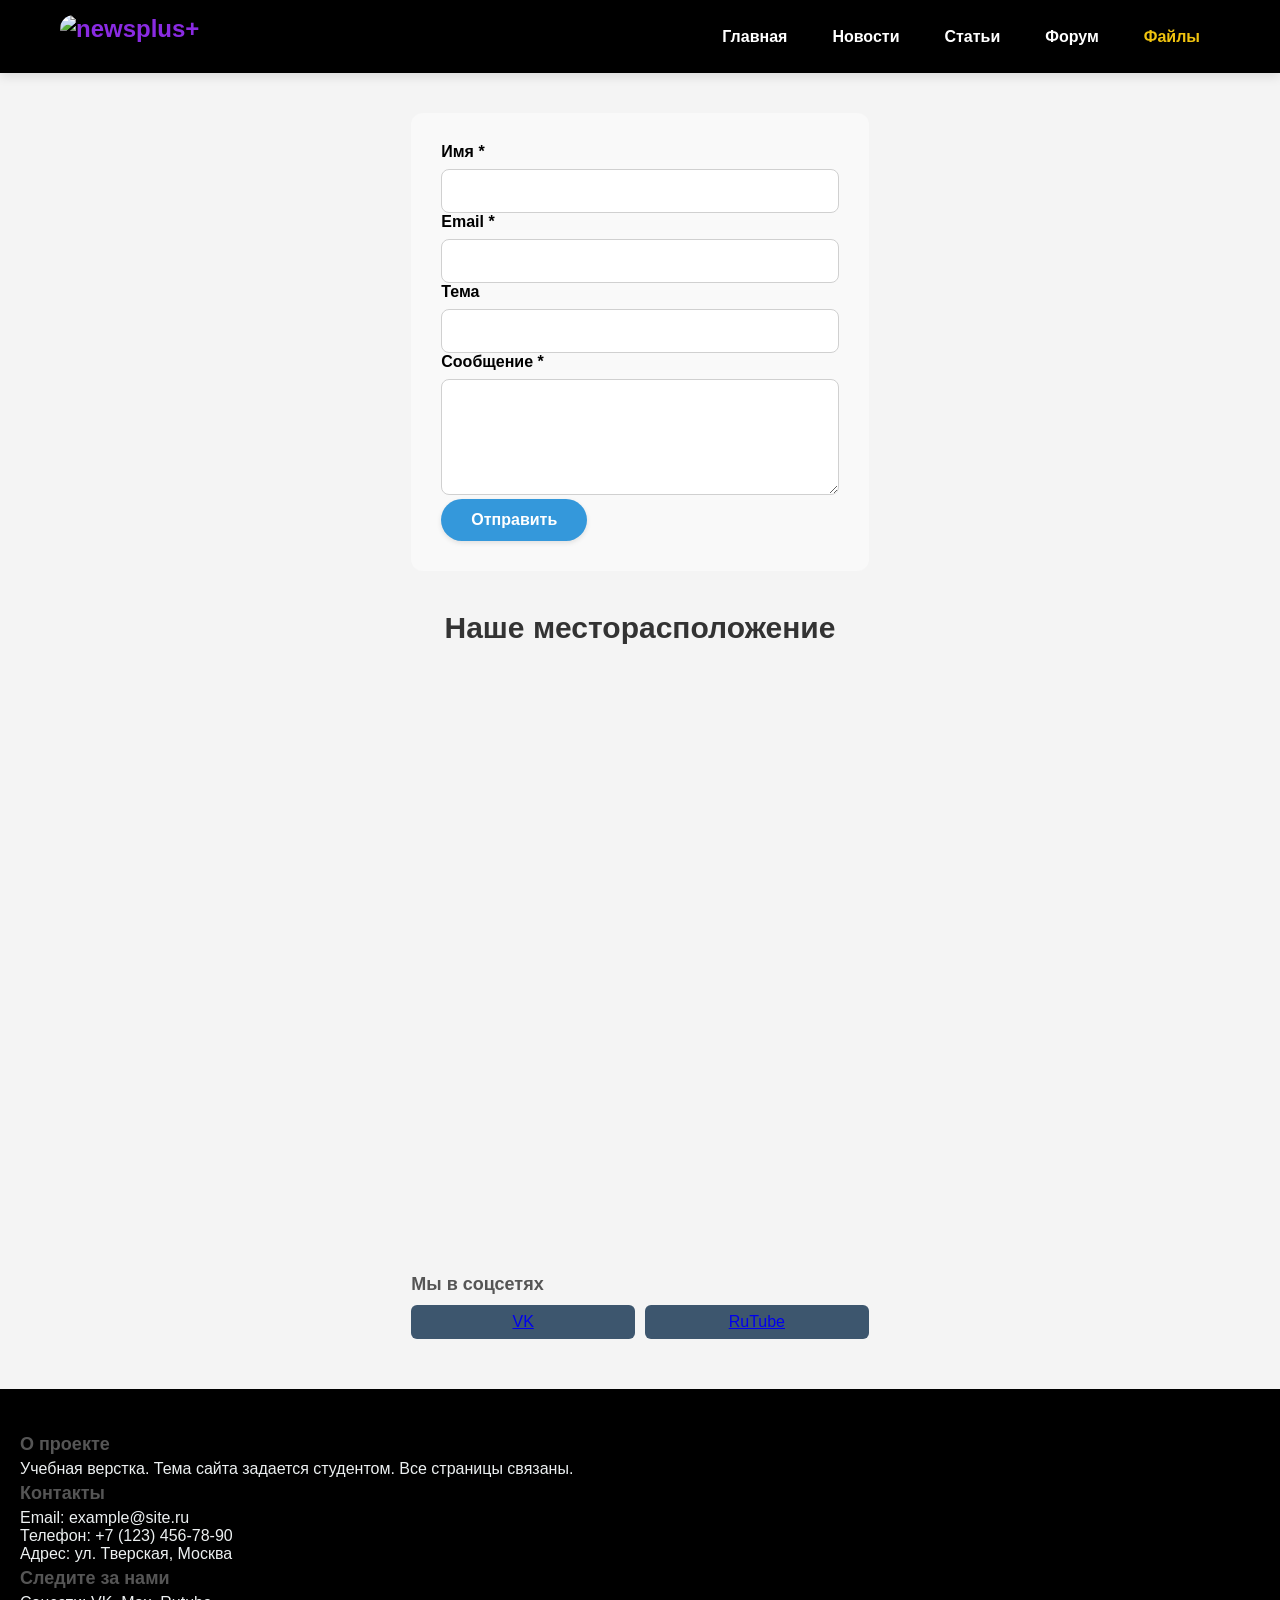
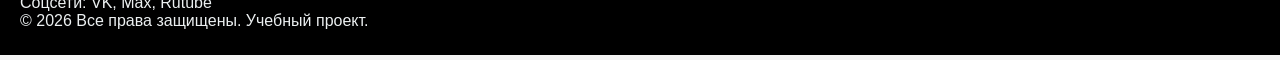
==== commit 08902fb9: "редактирование чево то там" ====
--- a/adreklama.html
+++ b/adreklama.html
@@ -9,7 +9,9 @@
 <body>
     <header>
         <div class="container">
-          <a href="index.html" class="logo">newsplus+</a>
+          <a href="index.html" class="logo">
+            <img src="путь/к/logo.png" alt="newsplus+">
+          </a>
           <input type="checkbox" id="menu-toggle" class="menu-toggle">
           <label for="menu-toggle" class="menu-icon"><span class="burger"></span></label>
           <nav class="nav-menu">
--- a/css/style.css
+++ b/css/style.css
@@ -2,6 +2,26 @@
     margin: 0;
     padding: 0;
     box-sizing: border-box;
+}
+
+/* Базовые стили */
+body {
+    font-family: Arial, sans-serif;
+    background: #f4f4f4;
+    display: flex;
+    flex-direction: column;
+    align-items: center;
+    min-height: 100vh;
+    margin: 0;
+}
+
+img {
+    width: 100%;
+    max-width: 550px;
+    height: auto;
+    border-radius: 15px;
+    object-fit: cover;
+    margin-bottom: 15px;
 }
 
 /* Заголовки */
@@ -21,28 +41,45 @@
     margin-bottom: 20px;
 }
 
+h3,
+h4,
+h5 {
+    word-wrap: break-word;
+}
+
 h3 {
     font-size: 22px;
     color: #444444;
-    margin-top: 10px;
-    margin-bottom: 10px;
+    margin: 5px 0;
 }
 
 h4 {
     font-size: 18px;
     color: #555555;
-    margin-top: 10px;
-    margin-bottom: 10px;
+    margin: 5px 0;
+}
+
+h5 {
+    margin: 5px 0;
+}
+
+/* Контейнер */
+.container {
+    max-width: 1200px;
+    margin: 0 auto;
+    padding: 0 20px;
 }
 
 /* Шапка сайта */
 header {
     background-color: #000000;
     padding: 15px 20px;
-    box-shadow: 0 4px 10px rgba(0, 0, 0, 0.1);  /* тень под шапкой */
+    box-shadow: 0 4px 10px rgba(0, 0, 0, 0.1);
     position: sticky;
     top: 0;
-}
+    width: 100%;
+}
+
 header .container {
     display: flex;
     justify-content: space-between;
@@ -50,53 +87,39 @@
     flex-wrap: wrap;
 }
 
-@media (max-width: 768px) {
-    header .container {
-        flex-direction: column;
-        gap: 15px;
-    }
-}
-
-
 header a {
     color: white;
-    text-decoration: none;         /* убираем подчёркивание у ссылок */
+    text-decoration: none;
     font-weight: bold;
 }
 
-/* Логотип */
 header > div > a:first-child {
     font-size: 24px;
 }
 
-/* Список навигации
-nav ul {
+/* Навигация */
+.nav-list {
     display: flex;
     gap: 25px;
     list-style: none;
     margin: 0;
     padding: 0;
-} */
-
-/* На телефонах и планшетах — вертикальное */
-@media (max-width: 768px) {
-    nav ul {
-        flex-direction: column;
-        align-items: center;
-        gap: 10px;
-        width: 100%;
-    }
-    /* nav ul li {
-        width: 100%;
-        text-align: center;
-    } */
-    /* nav ul li a {
-        display: block;
-        padding: 8px 0;
-        width: 100%;
-    } */
-}
-
+}
+
+.nav-list li {
+    display: inline-block;
+    margin-right: 20px;
+}
+
+.nav-list a {
+    color: white;
+    text-decoration: none;
+    font-weight: bold;
+}
+
+.nav-list a:hover {
+    text-decoration: underline;
+}
 
 .nav-list a.active {
     color: #f1c40f;
@@ -104,106 +127,132 @@
     padding-bottom: 5px;
 }
 
-
-/* nav ul li {
-    display: inline-block;
-    margin-right: 20px;
-} 
-*/
-
-nav ul li a:hover {
-    text-decoration: underline;    /* подчёркивание при наведении */
-}
-
-/* Первый пункт меню */
 nav ul li:first-child a {
     font-weight: bold;
 }
 
-/* Последний пункт меню */
 nav ul li:last-child a {
     color: #f1c40f;
 }
 
-/* Для каждого второго пункта (чётного) */
 nav ul li:nth-child(even) a:hover {
     color: #f39c12;
 }
 
-/* Кнопка */
-.btn, button, .button {
+/* Бургер-меню */
+.menu-toggle {
+    display: none;
+}
+
+.menu-icon {
+    cursor: pointer;
+    display: none;
+    padding: 10px;
+    z-index: 100;
+}
+
+.burger {
+    display: block;
+    width: 30px;
+    height: 3px;
+    background-color: white;
+    position: relative;
+    transition: all 0.3s ease;
+}
+
+.burger::before,
+.burger::after {
+    content: "";
+    display: block;
+    width: 100%;
+    height: 100%;
+    background-color: inherit;
+    position: absolute;
+}
+
+.burger::before {
+    top: -8px;
+}
+
+.burger::after {
+    top: 8px;
+}
+
+/* Навигация (мобильная/десктоп) */
+.nav-menu {
+    position: static;
+    background: transparent;
+    box-shadow: none;
+    display: block;
+}
+
+/* Кнопки */
+.btn,
+button,
+.button {
     display: inline-block;
     background-color: #3498db;
     color: white;
-    padding: 12px 30px;        /* увеличили отступы */
-    border: none;              /* убираем стандартную рамку у кнопок */
-    border-radius: 30px;       /* более скруглённые углы */
+    padding: 12px 30px;
+    border: none;
+    border-radius: 30px;
     text-decoration: none;
     font-weight: bold;
     font-size: 16px;
     transition: all 0.25s ease;
     box-shadow: 0 2px 5px rgba(0, 0, 0, 0.1);
-}
-
-.btn:hover, button:hover, .button:hover {
+    cursor: pointer;
+}
+
+.btn:hover,
+button:hover,
+.button:hover {
     background-color: #2980b9;
     box-shadow: 0 4px 10px rgba(0, 0, 0, 0.15);
 }
 
-.btn:active, button:active, .button:active {
-    transform: scale(0.97);   /* эффект нажатия */
-}
-
-.gallery-card {
-    display: flex;
-    flex-direction: column;
-    align-items: center;
+.btn:active,
+button:active,
+.button:active {
+    transform: scale(0.97);
+}
+
+/* Секции */
+section {
+    transition: opacity 0.5s;
+    margin-top: 40px;
+    margin-bottom: 40px;
+    width: 100%;
+}
+
+section:hover {
+    opacity: 0.98;
+}
+
+/* Hero */
+.hero {
+    background: linear-gradient(135deg, rgba(0, 0, 0, 0.6) 0%, rgba(0, 0, 0, 0.3) 100%), url('https://via.placeholder.com/1920x600?text=Hero+Background');
+    background-size: cover;
+    background-position: center;
+    padding: 80px 0;
     text-align: center;
-}
-
-.gallery-grid {
-    display: grid;
-    gap: 15px;
-    grid-template-columns: repeat(2, 1fr);
-}
-
-.gallery-item {
-    background: #e0e0e0;
-    height: 150px;
-    border-radius: 8px;
-    display: flex;
-    align-items: center;
-    justify-content: center;
-    font-size: 40px;
-    transition: 0.3s;
-}
-
-.gallery-item:hover {
-    transform: scale(1.02);
-}
-
-/* Планшеты: 3 колонки */
-@media (min-width: 600px) {
-    .gallery-grid {
-        grid-template-columns: repeat(3, 1fr);
-    }
-    .gallery-item {
-        height: 200px;
-    }
-}
-
-/* Десктопы: 4 колонки */
-@media (min-width: 1024px) {
-    .gallery-grid {
-        grid-template-columns: repeat(4, 1fr);
-    }
-    .gallery-item {
-        height: 250px;
-    }
-}
-
-
-/* Основной макет главной страницы через grid-areas */
+    color: white;
+}
+
+.hero h1,
+.hero p {
+    color: white;
+}
+
+.hero .btn {
+    background-color: #e67e22;
+}
+
+.hero .btn:hover {
+    background-color: #d35400;
+}
+
+/* Основной макет */
 .page-layout {
     display: grid;
     grid-template-areas:
@@ -213,331 +262,51 @@
         "gallery gallery";
     grid-template-columns: 2fr 1fr;
     gap: 40px;
-}
-
-.hero-section { grid-area: hero; }
-.features-section { grid-area: features; }
-.popular-section { grid-area: popular; }
-.sidebar-section { grid-area: sidebar; }
-.gallery-section { grid-area: gallery; }
-
-@media (min-width: 600px) {
-    .cards-grid {
-        grid-template-columns: repeat(2, 1fr); /* 2 колонки на планшете */
-    }
-}
-@media (min-width: 1024px) {
-    .cards-grid {
-        grid-template-columns: repeat(3, 1fr); /* 3 колонки на десктопе */
-    }
-}
-
-@media (min-width: 768px) {
-    .product-card {
-        flex-direction: row;
-        align-items: center;
-    }
-    .product-card .card-img {
-        flex: 0 0 200px; /* фиксированная ширина */
-        height: 200px;
-    }
-    .product-card .card-content {
-        flex: 1;
-        padding: 20px;
-    }
-}
-@media (max-width: 480px) {
-    .product-card .card-content {
-        padding: 12px;
-    }
-    .product-card .card-img {
-        height: 140px;
-    }
-}
-
-
-@media (max-width: 768px) {
-    .page-layout {
-        grid-template-areas:
-            "hero"
-            "features"
-            "popular"
-            "sidebar"
-            "gallery";
-        grid-template-columns: 1fr;
-    }
-    body {
-        font-size: 14px;
-    }
-    h1 {
-        font-size: 26px;
-    }
-    h2 {
-        font-size: 20px;
-    }
-    .hero {
-        padding: 40px 0;
-    }
-    .hero h1 {
-        font-size: 24px;
-    }
-    .hero p {
-        font-size: 16px;
-    }
-    .container {
-        padding: 0 12px;
-    }
-}
-
-@media (max-width: 1024px) {
-    h1 {
-        font-size: 30px;
-    }
-    h2 {
-        font-size: 24px;
-    }
-    .container {
-        padding: 0 15px;
-    }
-}
-
-@media (max-width: 480px) {
-    h1 {
-        font-size: 20px;
-    }
-    h2 {
-        font-size: 18px;
-    }
-    .hero h1 {
-        font-size: 20px;
-    }
-    .hero p {
-        font-size: 14px;
-    }
-    .btn {
-        padding: 8px 20px;
-        font-size: 14px;
-    }
-}
-
-
-/* Вложенная сетка внутри карточки */
-.product-details {
-    display: grid;
-    grid-template-columns: 1fr auto;
-    align-items: center;
-    margin: 10px 0;
-}
-
-.product-details .price {
-    margin: 0;
-    text-align: right;
-}
-
-.social-links {
-    display: grid;
-    grid-template-columns: repeat(4, 1fr);
-    gap: 15px;
-    margin-top: 15px;
-}
-
-.social-icon {
-    background-color: #3d566e;
-    padding: 10px;
-    text-align: center;
-    border-radius: 50%;
-    transition: all 0.2s;
-}
-
-.pinterest-grid {
-    display: grid;
-    grid-template-columns: repeat(auto-fill, minmax(200px, 1fr));
-    grid-auto-rows: 10px;
-    gap: 15px;
-}
-
-.pinterest-item {
-    background-color: #3498db;
-    border-radius: 8px;
-    padding: 15px;
-    color: white;
-    grid-row-end: span 20;
-}
-
-.gallery-item {
-    background-color: #3498db;
-    color: white;
-    display: flex;
-    align-items: center;
-    justify-content: center;
-    border-radius: 8px;
-    font-size: 18px;
-    font-weight: bold;
-}
-
-/* Растягиваем некоторые элементы на несколько колонок/строк */
-.gallery-item-1 {
-    grid-column: span 2;
-    grid-row: span 2;
-    background-color: #e74c3c;
-}
-
-.gallery-item-3 {
-    grid-column: span 2;
-    background-color: #2ecc71;
-}
-
-.gallery-item-5 {
-    grid-row: span 2;
-    background-color: #f39c12;
-}
-
-/* Сетка каталога на Grid */
-.cards-grid {
+    width: 100%;
+}
+
+.hero-section {
+    grid-area: hero;
+}
+
+.features-section {
+    grid-area: features;
+}
+
+.popular-section {
+    grid-area: popular;
+}
+
+.sidebar-section {
+    grid-area: sidebar;
+}
+
+.gallery-section {
+    grid-area: gallery;
+}
+
+/* Сетки */
+.cards-grid,
+.features-grid,
+.popular-grid {
     display: grid;
     gap: 20px;
-    grid-template-columns: 1fr; 
-}
-
-img{
-    width: 100%;
-    max-width: 550px;
-    height: auto;
-    border-radius: 15px;
-    object-fit: cover;
-    margin-bottom: 15px;
-}
-body {
-    font-family: Arial, sans-serif;
-    align-items: center;
-    display: flex;
-    flex-direction: column;
-    /* padding-top: 20px; */
-    background-color: #f4f4f4;
-}
-h3, h5 {
-    margin: 5px 0;
-    word-wrap: break-word; /* Перенос длинных слов, если они не влезают */
-}
-h4 {
-    margin: 5px 0;
-    word-wrap: break-word; /* Перенос длинных слов, если они не влезают */
-}
-.button{
-    margin-left: 160px;
-}
-
-.divaa:hover{
-    box-shadow: 0 4px 10px rgba(0, 0, 0, 0.15);
-    padding: 5px;
-    border-radius: 15px;
-}
-
-.product-card {
-    display: flex;
-    flex-direction: column;
-    background: white;
-    border-radius: 12px;
-    border: 1px solid #e0e0e0;
-    overflow: hidden;
-}
-
-/* Чтобы кнопка была внизу */
-.product-card .card-content {
-    flex: 1;
-    display: flex;
-    flex-direction: column;
-    padding: 15px;
-}
-
-.product-card .price {
-    margin-top: auto;
-}
-.social-grid {
-    display: grid;
-    grid-template-columns: repeat(2, 1fr);
-    gap: 10px;
-    margin-top: 10px;
-}
-
-.social-grid a {
-    background-color: #3d566e;
-    padding: 8px 12px;
-    text-align: center;
-    border-radius: 6px;
-    transition: background-color 0.2s;
-}
-
-.social-grid a:hover {
-    background-color: #f1c40f;
-    color: #2c3e50;
+}
+
+.cards-grid {
+    grid-template-columns: 1fr;
 }
 
 .features-grid {
-    display: grid;
-    gap: 20px;
     grid-template-columns: 1fr;
 }
-@media (min-width: 1200px) {
-    .product-card {
-        flex-direction: row;
-        align-items: center;
-    }
-    .product-card .card-img {
-        flex: 0 0 300px; /* фиксированная ширина */
-        height: 300px;
-    }
-    .product-card .card-content {
-        flex: 1;
-        padding: 25px;
-    }
-    .gallery-grid {
-        grid-template-columns: repeat(4, 1fr);
-    }
-    .gallery-item {
-        height: 275px;
-    }
-
-
-    h1 {
-        font-size: 35px;
-    }
-    h2 {
-        font-size: 30px;
-    }
-    .hero h1 {
-        font-size: 32px;
-    }
-    .hero p {
-        font-size: 25px;
-    }
-    .btn {
-        padding: 8px 25px;
-        font-size: 25px;
-    }
-}
-
-@media (min-width: 600px) {
-    .features-grid {
-        grid-template-columns: repeat(2, 1fr);
-    }
-}
-
-@media (min-width: 1024px) {
-    .features-grid {
-        grid-template-columns: repeat(4, 1fr);
-    }
-}
-
 
 .popular-grid {
-    display: grid;
     grid-template-columns: repeat(auto-fill, minmax(260px, 1fr));
     gap: 25px;
 }
 
-
-/* Карточки товаров/услуг */
+/* Карточки товаров */
 .product-card {
     display: flex;
     flex-direction: column;
@@ -545,9 +314,8 @@
     border: 1px solid #e0e0e0;
     border-radius: 12px;
     overflow: hidden;
-    transition: box-shadow 0.2s;
-}
-
+    transition: box-shadow 0.2s, transform 0.2s;
+}
 
 .product-card:hover {
     background: linear-gradient(to bottom, #ffffff, #fafafa);
@@ -555,15 +323,20 @@
     transform: translateY(-5px);
 }
 
-.product-card:nth-child(odd) {
-    background-color: #ffffff;
-}
-
 .product-card:nth-child(even) {
     background-color: #fafafa;
 }
 
-
+.product-card .card-content {
+    flex: 1;
+    display: flex;
+    flex-direction: column;
+    padding: 15px;
+}
+
+.product-card .price {
+    margin-top: auto;
+}
 
 .card-img {
     height: 180px;
@@ -572,29 +345,62 @@
     align-items: center;
     justify-content: center;
     font-size: 48px;
+    transition: transform 0.3s;
 }
 
 .product-card:hover .card-img {
     transform: scale(1.02);
 }
 
-.hamburger-line{
-
-}
-.hamburger-btn{
-    
-}
-.menu-items{
-
-}
-
-.price {
-    font-size: 20px;
+/* Галерея */
+.gallery-grid {
+    display: grid;
+    gap: 15px;
+    grid-template-columns: repeat(2, 1fr);
+}
+
+.gallery-item {
+    background-color: #3498db;
+    color: white;
+    height: 150px;
+    border-radius: 8px;
+    display: flex;
+    align-items: center;
+    justify-content: center;
+    font-size: 18px;
     font-weight: bold;
-    color: #e67e22;               /* оранжевый цвет цены */
-    margin: 10px 0;
-}
-
+    transition: transform 0.3s;
+}
+
+.gallery-item:hover {
+    transform: scale(1.02);
+}
+
+.gallery-card {
+    display: flex;
+    flex-direction: column;
+    align-items: center;
+    text-align: center;
+}
+
+/* Модификаторы галереи */
+.gallery-item-1 {
+    grid-column: span 2;
+    grid-row: span 2;
+    background-color: #e74c3c;
+}
+
+.gallery-item-3 {
+    grid-column: span 2;
+    background-color: #2ecc71;
+}
+
+.gallery-item-5 {
+    grid-row: span 2;
+    background-color: #f39c12;
+}
+
+/* Особенности */
 .feature-card {
     background-color: #f0f4f8;
     padding: 25px 20px;
@@ -615,12 +421,85 @@
     margin-bottom: 10px;
 }
 
+/* Детали продукта */
+.product-details {
+    display: grid;
+    grid-template-columns: 1fr auto;
+    align-items: center;
+    margin: 10px 0;
+}
+
+.product-details .price {
+    margin: 0;
+    text-align: right;
+}
+
+.price {
+    font-size: 20px;
+    font-weight: bold;
+    color: #e67e22;
+    margin: 10px 0;
+}
+
+/* Соцсети */
+.social-links {
+    display: grid;
+    grid-template-columns: repeat(4, 1fr);
+    gap: 15px;
+    margin-top: 15px;
+}
+
+.social-icon {
+    background-color: #3d566e;
+    padding: 10px;
+    text-align: center;
+    border-radius: 50%;
+    transition: all 0.2s;
+}
+
+.social-grid {
+    display: grid;
+    grid-template-columns: repeat(2, 1fr);
+    gap: 10px;
+    margin-top: 10px;
+}
+
+.social-grid a {
+    background-color: #3d566e;
+    padding: 8px 12px;
+    text-align: center;
+    border-radius: 6px;
+    transition: background-color 0.2s;
+}
+
+.social-grid a:hover {
+    background-color: #f1c40f;
+    color: #2c3e50;
+}
+
+/* Pinterest-сетка */
+.pinterest-grid {
+    display: grid;
+    grid-template-columns: repeat(auto-fill, minmax(200px, 1fr));
+    grid-auto-rows: 10px;
+    gap: 15px;
+}
+
+.pinterest-item {
+    background-color: #3498db;
+    border-radius: 8px;
+    padding: 15px;
+    color: white;
+    grid-row-end: span 20;
+}
+
 /* Подвал */
 footer {
     background-color: #000000;
     color: #ecf0f1;
     padding: 40px 20px 25px;
     margin-top: 50px;
+    width: 100%;
 }
 
 footer .container {
@@ -630,18 +509,6 @@
     gap: 30px;
 }
 
-@media (max-width: 768px) {
-    footer .container {
-        flex-direction: column;
-        align-items: center;
-        text-align: center;
-    }
-    .footer-col {
-        width: 100%;
-    }
-}
-
-
 .footer-col {
     margin-bottom: 20px;
 }
@@ -660,21 +527,11 @@
 footer a:hover {
     text-decoration: underline;
     color: #f1c40f;
-    text-decoration: underline;
-
 }
 
 footer a:active {
     color: #e67e22;
 }
-
-
-.container {
-    max-width: 1200px;
-    margin: 0 auto;   /* центрирование блока */
-    padding: 0 20px;  /* внутренние отступы по бокам */
-}
-
 
 .copyright {
     text-align: center;
@@ -702,7 +559,7 @@
     border-radius: 8px;
 }
 
-/* Форма обратной связи */
+/* Формы */
 form {
     max-width: 600px;
     margin: 0 auto;
@@ -711,42 +568,6 @@
     border-radius: 12px;
 }
 
-/* Поля ввода занимают всю ширину */
-form input,
-form textarea,
-form select {
-    width: 100%;
-    padding: 10px 15px;
-    border: 1px solid #ddd;
-    border-radius: 8px;
-    font-size: 16px;
-}
-
-/* На телефонах убираем отступы, делаем форму на всю ширину */
-@media (max-width: 768px) {
-    form {
-        padding: 15px;
-        border-radius: 8px;
-    }
-    form input,
-    form textarea,
-    form select {
-        font-size: 16px; /* важно: 16px чтобы не было зума на iOS */
-        padding: 12px 15px;
-    }
-    label {
-        font-size: 14px;
-    }
-}
-
-@media (max-width: 480px) {
-    form {
-        padding: 10px;
-        border-radius: 0;
-    }
-}
-
-
 form div {
     margin-bottom: 20px;
 }
@@ -757,8 +578,9 @@
     margin-bottom: 8px;
 }
 
-
-input, textarea, select {
+input,
+textarea,
+select {
     width: 100%;
     padding: 12px 15px;
     border: 1px solid #d0d0d0;
@@ -767,226 +589,22 @@
     transition: border-color 0.3s, box-shadow 0.3s;
 }
 
-input:focus, textarea:focus, select:focus {
+input:focus,
+textarea:focus,
+select:focus {
     outline: none;
     border-color: #e67e22;
     box-shadow: 0 0 0 3px rgba(230, 126, 34, 0.2);
     background-color: #fffef7;
 }
 
-section {
-    transition: opacity 0.5s;
-    margin-top: 40px;
-    margin-bottom: 40px;
-}
-
-section:hover {
-    opacity: 0.98;
-}
-
-
-.hero {
-    background: linear-gradient(135deg, rgba(0,0,0,0.6) 0%, rgba(0,0,0,0.3) 100%), url('https://via.placeholder.com/1920x600?text=Hero+Background');
-    background-size: cover;
-    background-position: center;
-    padding: 80px 0;
-    text-align: center;
-    color: white;
-}
-
-.hero h1, .hero p {
-    color: white;
-}
-
-.hero .btn {
-    background-color: #e67e22;
-}
-
-.hero .btn:hover {
-    background-color: #d35400;
-}
-
-
-/* Скрываем чекбокс */
-.menu-toggle {
-    display: none;
-  }
-  
-  /* Стили для иконки бургер-меню */
-  .menu-icon {
-    cursor: pointer;
-    display: none; /* скрываем на десктопе */
-    padding: 10px;
-    z-index: 100;
-  }
-  
-  .burger {
-    display: block;
-    width: 30px;
-    height: 3px;
-    background-color: white; /* белый цвет для контраста с фоном шапки */
-    position: relative;
-    transition: all 0.3s ease;
-  }
-  
-  .burger:before,
-  .burger:after {
-    content: "";
-    display: block;
-    width: 100%;
-    height: 100%;
-    background-color: inherit;
-    position: absolute;
-  }
-  
-  .burger:before {
-    top: -8px;
-  }
-  
-  .burger:after {
-    top: 8px;
-  }
-  
- /* Десктопное меню — показываем по умолчанию */
-.nav-menu {
-    position: static; /* отменяем фиксированное позиционирование */
-    background: transparent; /* прозрачный фон */
-    box-shadow: none;
-    display: block; /* явно задаём отображение */
-  }
-  
-  .nav-list {
-    display: flex;
-    gap: 25px;
-    list-style: none;
-    margin: 0;
-    padding: 0;
-  }
-  
-  .nav-list li {
-    display: inline-block;
-    margin-right: 20px;
-  }
-  
-  .nav-list a {
-    color: white;
-    text-decoration: none;
-    font-weight: bold;
-  }
-  
-  .nav-list a:hover {
-    background-color: rgba(255, 255, 255, 0.1);
-  }
-  
-  /* Показываем бургер-иконку и скрываем обычное меню на мобильных */
-  @media (max-width: 768px) {
-    .menu-icon {
-      display: block; /* показываем иконку бургер-меню */
-    }
-  
-    .nav-list {
-      flex-direction: column;
-      width: 100%;
-      gap: 0; /* убираем отступы между пунктами */
-    }
-  
-    /* Скрываем десктопное меню */
-    header .container {
-      justify-content: space-between; /* сохраняем расположение логотипа и иконки */
-    }
-  
-    /* Показываем мобильное меню при активации чекбокса */
-    .menu-toggle:checked ~ .nav-menu {
-      display: block;
-    }
-  
-    /* Анимация иконки: превращение в крестик */
-    .menu-toggle:checked ~ .menu-icon .burger {
-      background: transparent;
-    }
-  
-    .menu-toggle:checked ~ .menu-icon .burger:before {
-      transform: rotate(45deg);
-      top: 0;
-    }
-  
-    .menu-toggle:checked ~ .menu-icon .burger:after {
-      transform: rotate(-45deg);
-      top: 0;
-    }
-  }
-  @media (max-width: 768px) {
-    /* Скрываем десктопное меню */
-    .nav-menu {
-      position: absolute;
-      top: 100%;
-      left: 0;
-      right: 0;
-      background: #000000;
-      box-shadow: 0 4px 10px rgba(0, 0, 0, 0.1);
-      display: none; /* скрываем по умолчанию */
-      z-index: 99;
-    }
-  
-    /* Показываем бургер-иконку */
-    .menu-icon {
-      display: block;
-    }
-  
-    /* Стили для мобильного меню */
-    .nav-list {
-      flex-direction: column;
-      width: 100%;
-      gap: 0;
-    }
-  
-    .nav-list li {
-      border-bottom: 1px solid rgba(255, 255, 255, 0.1);
-    }
-  
-    .nav-list a {
-      padding: 15px 20px;
-      text-align: center;
-    }
-  
-    /* Показываем меню при активации чекбокса */
-    .menu-toggle:checked ~ .nav-menu {
-      display: block;
-    }
-  
-    /* Анимация иконки бургер-меню */
-    .menu-toggle:checked ~ .menu-icon .burger {
-      background: transparent;
-    }
-  
-    .menu-toggle:checked ~ .menu-icon .burger:before {
-      transform: rotate(45deg);
-      top: 0;
-    }
-  
-    .menu-toggle:checked ~ .menu-icon .burger:after {
-      transform: rotate(-45deg);
-      top: 0;
-    }
-  }
-
-body {
-    font-family: Arial, sans-serif;
-    background: #f0f2f5;
-    display: flex;
-    justify-content: center;
-    align-items: center;
-    min-height: 100vh;
-    margin: 0;
-    /* padding: 20px; */
-}
-
+/* Слайдер */
 .slider-container {
     text-align: center;
     background: white;
     padding: 30px;
     border-radius: 16px;
-    box-shadow: 0 8px 30px rgba(0,0,0,0.1);
+    box-shadow: 0 8px 30px rgba(0, 0, 0, 0.1);
     max-width: 700px;
     width: 100%;
     margin-top: 20px;
@@ -1024,10 +642,7 @@
     cursor: pointer;
     transition: background 0.2s;
 }
-.logo{
-    margin-right: 20px;
-    color: blueviolet;
-}
+
 .slider-btn:hover {
     background: #3498db;
 }
@@ -1038,22 +653,17 @@
     color: #555;
 }
 
-body {
-    font-family: Arial, sans-serif;
-    background: #f0f2f5;
-    display: flex;
-    justify-content: center;
-    align-items: center;
-    min-height: 100vh;
-    margin: 0;
-    /* padding: 20px; */
-}
-
+.logo {
+    margin-right: 20px;
+    color: blueviolet;
+}
+
+/* Калькулятор */
 .calculator-container {
     background: white;
     padding: 30px;
     border-radius: 16px;
-    box-shadow: 0 8px 30px rgba(0,0,0,0.1);
+    box-shadow: 0 8px 30px rgba(0, 0, 0, 0.1);
     max-width: 420px;
     width: 100%;
     text-align: center;
@@ -1085,23 +695,6 @@
     border-color: #3498db;
 }
 
-button {
-    background: #3498db;
-    color: white;
-    border: none;
-    padding: 12px 30px;
-    border-radius: 30px;
-    font-size: 18px;
-    font-weight: bold;
-    cursor: pointer;
-    transition: background 0.2s;
-    width: 100%;
-}
-
-button:hover {
-    background: #2980b9;
-}
-
 .result {
     margin-top: 20px;
     padding: 15px;
@@ -1125,19 +718,7 @@
     color: #2ecc71;
 }
 
-body {
-    font-family: Arial, sans-serif;
-    background: #f0f2f5;
-    /* padding: 40px 20px; */
-    text-align: center;
-}
-
-h2 {
-    margin-bottom: 40px;
-    font-size: 32px;
-    color: #333;
-}
-
+/* Flip-карточки */
 .card-grid {
     display: grid;
     grid-template-columns: repeat(auto-fit, minmax(280px, 1fr));
@@ -1146,11 +727,10 @@
     margin: 0 auto;
 }
 
-/* Контейнер карточки */
 .flip-card {
     background-color: transparent;
     height: 380px;
-    perspective: 1000px;  /* Создаёт 3D-эффект */
+    perspective: 1000px;
     cursor: pointer;
     animation: fadeInUp 0.6s ease forwards;
     opacity: 0;
@@ -1167,7 +747,6 @@
     }
 }
 
-/* Внутренний блок, который вращается */
 .flip-card-inner {
     position: relative;
     width: 100%;
@@ -1176,25 +755,19 @@
     transform-style: preserve-3d;
 }
 
-/* Переворот при наведении (CSS-версия) */
-.flip-card:hover .flip-card-inner {
-    transform: rotateY(180deg);
-}
-
-/* Если используется класс flipped (для клика) */
+.flip-card:hover .flip-card-inner,
 .flip-card.flipped .flip-card-inner {
     transform: rotateY(180deg);
 }
 
-/* Передняя и задняя стороны карточки */
 .flip-card-front,
 .flip-card-back {
     position: absolute;
     width: 100%;
     height: 100%;
-    backface-visibility: hidden;  /* Скрываем обратную сторону */
+    backface-visibility: hidden;
     border-radius: 16px;
-    box-shadow: 0 8px 25px rgba(0,0,0,0.1);
+    box-shadow: 0 8px 25px rgba(0, 0, 0, 0.1);
     display: flex;
     flex-direction: column;
     align-items: center;
@@ -1207,7 +780,7 @@
 }
 
 .flip-card-back {
-    background: #2c3e50;
+    background: #000000;
     color: white;
     transform: rotateY(180deg);
 }
@@ -1254,41 +827,8 @@
     background: #2980b9;
 }
 
-body {
-    font-family: Arial, sans-serif;
-    background: #f0f2f5;
-    /* padding: 40px 20px; */
-    text-align: center;
-}
-
-h2 {
-    margin-bottom: 10px;
-    font-size: 32px;
-    color: #333;
-}
-
-p {
-    color: #888;
-    margin-bottom: 40px;
-}
-
-.gallery-grid {
-    display: grid;
-    grid-template-columns: repeat(auto-fit, minmax(200px, 1fr));
-    gap: 20px;
-    max-width: 1100px;
-    margin: 0 auto;
-}
-
+/* Анимация появления галереи */
 .gallery-item {
-    height: 200px;
-    border-radius: 12px;
-    display: flex;
-    align-items: center;
-    justify-content: center;
-    font-size: 32px;
-    font-weight: bold;
-    color: white;
     opacity: 0;
     transform: translateY(40px);
     transition: opacity 0.6s ease, transform 0.6s ease;
@@ -1299,6 +839,286 @@
     transform: translateY(0);
 }
 
-html, body, footer {
-    width: 100%!important;
+/* Дополнительно */
+.divaa:hover {
+    box-shadow: 0 4px 10px rgba(0, 0, 0, 0.15);
+    padding: 5px;
+    border-radius: 15px;
+}
+
+/* Медиа-запросы */
+
+/* Планшеты */
+@media (min-width: 600px) {
+    .cards-grid {
+        grid-template-columns: repeat(2, 1fr);
+    }
+
+    .features-grid {
+        grid-template-columns: repeat(2, 1fr);
+    }
+
+    .gallery-grid {
+        grid-template-columns: repeat(3, 1fr);
+    }
+
+    .gallery-item {
+        height: 200px;
+    }
+}
+
+/* Планшеты и меньше десктопа */
+@media (max-width: 768px) {
+    header .container {
+        flex-direction: column;
+        gap: 15px;
+        justify-content: space-between;
+    }
+
+    .menu-icon {
+        display: block;
+    }
+
+    .nav-menu {
+        position: absolute;
+        top: 100%;
+        left: 0;
+        right: 0;
+        background: #000000;
+        box-shadow: 0 4px 10px rgba(0, 0, 0, 0.1);
+        display: none;
+        z-index: 99;
+    }
+
+    .menu-toggle:checked ~ .nav-menu {
+        display: block;
+    }
+
+    .menu-toggle:checked ~ .menu-icon .burger {
+        background: transparent;
+    }
+
+    .menu-toggle:checked ~ .menu-icon .burger::before {
+        transform: rotate(45deg);
+        top: 0;
+    }
+
+    .menu-toggle:checked ~ .menu-icon .burger::after {
+        transform: rotate(-45deg);
+        top: 0;
+    }
+
+    .nav-list {
+        flex-direction: column;
+        width: 100%;
+        gap: 0;
+    }
+
+    .nav-list li {
+        border-bottom: 1px solid rgba(255, 255, 255, 0.1);
+        margin-right: 0;
+        width: 100%;
+        text-align: center;
+    }
+
+    .nav-list a {
+        padding: 15px 20px;
+        display: block;
+        width: 100%;
+    }
+
+    .page-layout {
+        grid-template-areas:
+            "hero"
+            "features"
+            "popular"
+            "sidebar"
+            "gallery";
+        grid-template-columns: 1fr;
+    }
+
+    body {
+        font-size: 14px;
+    }
+
+    h1 {
+        font-size: 26px;
+    }
+
+    h2 {
+        font-size: 20px;
+    }
+
+    .hero {
+        padding: 40px 0;
+    }
+
+    .hero h1 {
+        font-size: 24px;
+    }
+
+    .hero p {
+        font-size: 16px;
+    }
+
+    .container {
+        padding: 0 12px;
+    }
+
+    footer .container {
+        flex-direction: column;
+        align-items: center;
+        text-align: center;
+    }
+
+    .footer-col {
+        width: 100%;
+    }
+
+    form {
+        padding: 15px;
+        border-radius: 8px;
+    }
+
+    form input,
+    form textarea,
+    form select {
+        font-size: 16px;
+        padding: 12px 15px;
+    }
+
+    label {
+        font-size: 14px;
+    }
+}
+
+/* Средние экраны */
+@media (max-width: 1024px) {
+    h1 {
+        font-size: 30px;
+    }
+
+    h2 {
+        font-size: 24px;
+    }
+
+    .container {
+        padding: 0 15px;
+    }
+}
+
+@media (min-width: 1024px) {
+    .cards-grid {
+        grid-template-columns: repeat(3, 1fr);
+    }
+
+    .features-grid {
+        grid-template-columns: repeat(4, 1fr);
+    }
+
+    .gallery-grid {
+        grid-template-columns: repeat(4, 1fr);
+    }
+
+    .gallery-item {
+        height: 250px;
+    }
+}
+
+/* Большие экраны */
+@media (min-width: 1200px) {
+    .product-card {
+        flex-direction: row;
+        align-items: center;
+    }
+
+    .product-card .card-img {
+        flex: 0 0 300px;
+        height: 300px;
+    }
+
+    .product-card .card-content {
+        flex: 1;
+        padding: 25px;
+    }
+
+    .gallery-item {
+        height: 275px;
+    }
+
+    h1 {
+        font-size: 35px;
+    }
+
+    h2 {
+        font-size: 30px;
+    }
+
+    .hero h1 {
+        font-size: 32px;
+    }
+
+    .hero p {
+        font-size: 25px;
+    }
+
+    .btn {
+        padding: 8px 25px;
+        font-size: 25px;
+    }
+}
+
+/* Планшеты для карточек */
+@media (min-width: 768px) {
+    .product-card {
+        flex-direction: row;
+        align-items: center;
+    }
+
+    .product-card .card-img {
+        flex: 0 0 200px;
+        height: 200px;
+    }
+
+    .product-card .card-content {
+        flex: 1;
+        padding: 20px;
+    }
+}
+
+/* Мобильные */
+@media (max-width: 480px) {
+    h1 {
+        font-size: 20px;
+    }
+
+    h2 {
+        font-size: 18px;
+    }
+
+    .hero h1 {
+        font-size: 20px;
+    }
+
+    .hero p {
+        font-size: 14px;
+    }
+
+    .btn {
+        padding: 8px 20px;
+        font-size: 14px;
+    }
+
+    .product-card .card-content {
+        padding: 12px;
+    }
+
+    .product-card .card-img {
+        height: 140px;
+    }
+
+    form {
+        padding: 10px;
+        border-radius: 0;
+    }
 }
